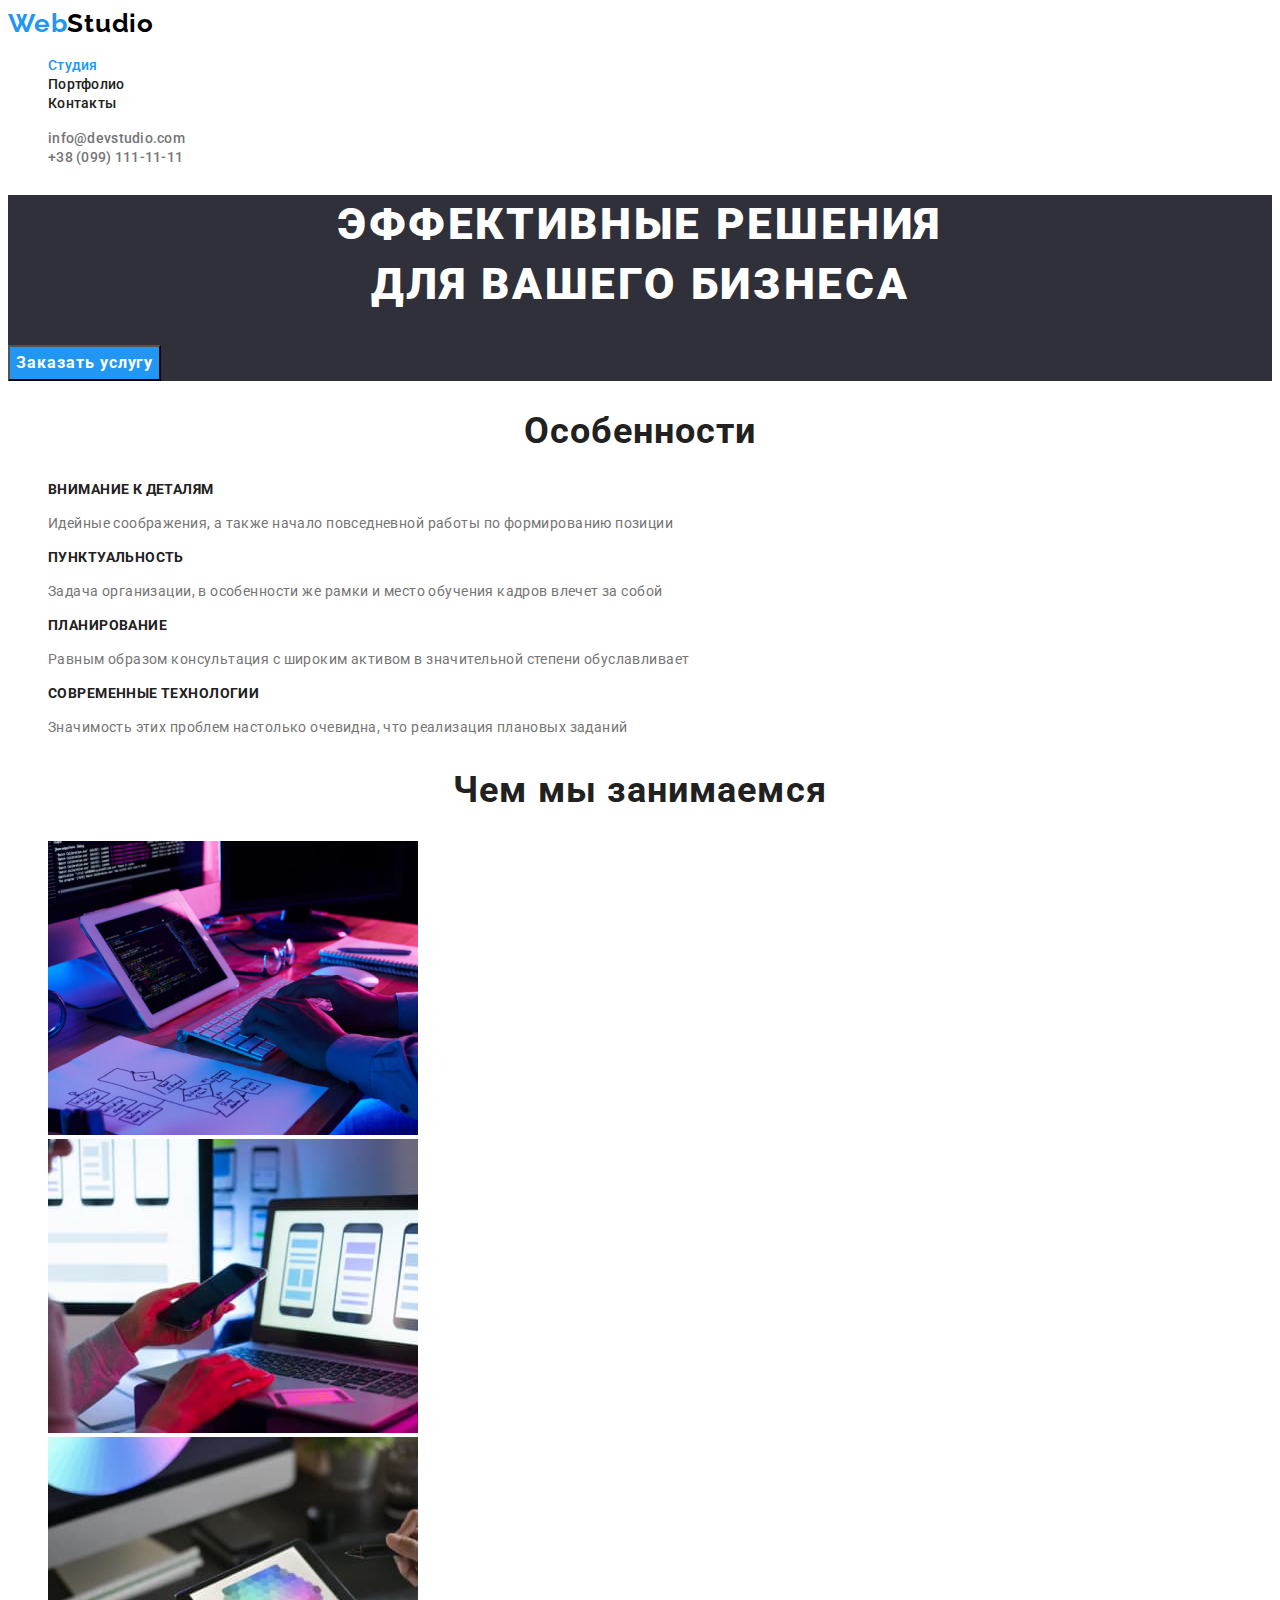
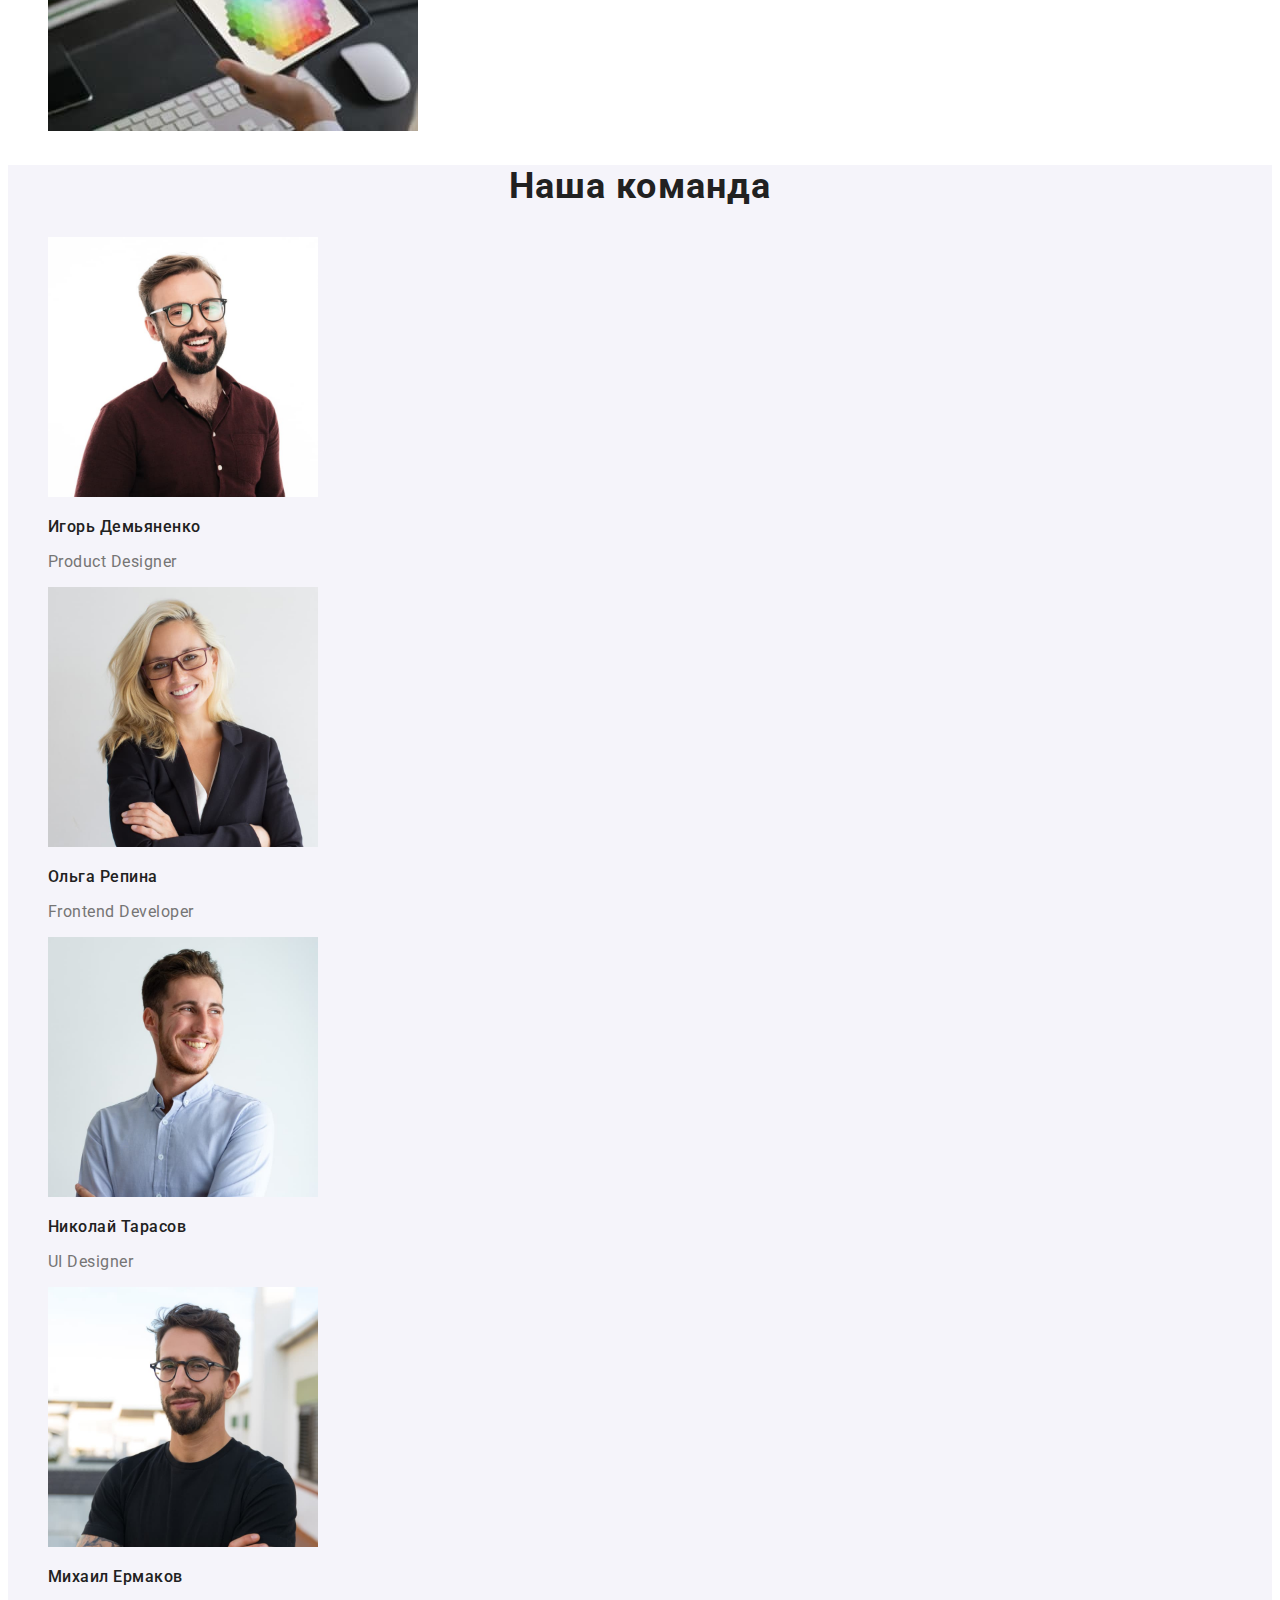
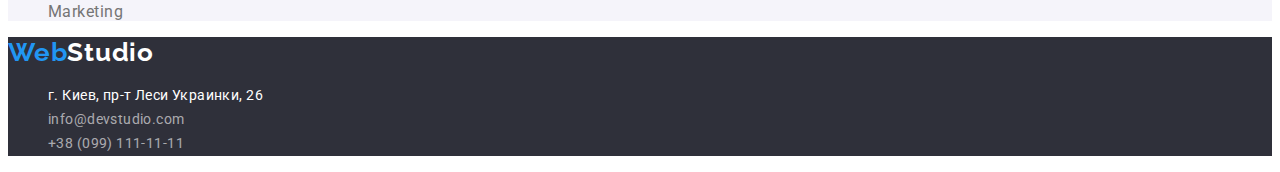
==== index.html @ fb545ff1 "копирование с предыдущего репозитория" ====
<!DOCTYPE html>
<html lang="ru">
  <head>
    <meta charset="UTF-8" />
    <meta http-equiv="X-UA-Compatible" content="IE=edge" />
    <meta name="viewport" content="width=device-width, initial-scale=1.0" />
    <title>WebStudio</title>
    <link
      href="https://fonts.googleapis.com/css2?family=Raleway:wght@700&family=Roboto:wght@400;500;700;900&display=swap"
      rel="stylesheet"
    />
    <link rel="stylesheet" href="./css/style.css" />
  </head>
  <body>
    <!-- Хедер -->
    <header>
      <a href="./index.html" class="logo"> <span class="accent">Web</span>Studio </a>
      <!-- Навигация  -->
      <nav>
        <ul class="site-nav list">
          <li><a href="./index.html" class="site-nav-link current"> Студия </a></li>
          <li><a href="./portfolio.html" class="site-nav-link"> Портфолио </a></li>
          <li><a href="" class="site-nav-link"> Контакты </a></li>
        </ul>
      </nav>
      <!-- Контакты -->
      <ul class="auth-nav list">
        <li>
          <a href="mailto:info@devstudio.com" class="auth-nav-link">info@devstudio.com</a>
        </li>
        <li>
          <a href="tel:+380991111111" class="auth-nav-link">+38 (099) 111-11-11</a>
        </li>
      </ul>
    </header>
    <!-- Главный раздел -->
    <main>
      <section class="hero">
        <h1 class="hero-title">
          Эффективные решения <br />
          для вашего бизнеса
        </h1>
        <button type="button" class="hero-button primary">Заказать услугу</button>
      </section>

      <section class="section">
        <h2 class="section-title">Особенности</h2>
        <ul class="feature list">
          <li>
            <h3 class="feature-title">Внимание к деталям</h3>
            <p class="feature-text">
              Идейные соображения, а также начало повседневной работы по формированию позиции
            </p>
          </li>
          <li>
            <h3 class="feature-title">Пунктуальность</h3>
            <p class="feature-text">
              Задача организации, в особенности же рамки и место обучения кадров влечет за собой
            </p>
          </li>
          <li>
            <h3 class="feature-title">Планирование</h3>
            <p class="feature-text">
              Равным образом консультация с широким активом в значительной степени обуславливает
            </p>
          </li>
          <li>
            <h3 class="feature-title">Современные технологии</h3>
            <p class="feature-text">
              Значимость этих проблем настолько очевидна, что реализация плановых заданий
            </p>
          </li>
        </ul>
      </section>

      <section class="section">
        <h2 class="section-title">Чем мы занимаемся</h2>
        <ul class="images list">
          <li>
            <img src="./images/img-1.jpg" alt="Создание баз данных" width="370" height="294" />
          </li>
          <li>
            <img src="./images/img-2.jpg" alt="Синхронизация приложений" width="370" height="294" />
          </li>
          <li><img src="./images/img-3.jpg" alt="Подбор цвета" width="370" height="294" /></li>
        </ul>
      </section>

      <section class="section-team">
        <h2 class="section-title">Наша команда</h2>

        <ul class="team list">
          <li>
            <img src="./images/team-card-1.jpg" alt="Игорь Демьяненко" width="270" height="260" />
            <h3 class="team-title">Игорь Демьяненко</h3>
            <p class="team-text" lang="en">Product Designer</p>
          </li>

          <li>
            <img src="./images/team-card-2.jpg" alt="Ольга Репина" width="270" height="260" />
            <h3 class="team-title">Ольга Репина</h3>
            <p class="team-text" lang="en">Frontend Developer</p>
          </li>

          <li>
            <img src="./images/team-card-3.jpg" alt="Николай Тарасов" width="270" height="260" />
            <h3 class="team-title">Николай Тарасов</h3>
            <p class="team-text" lang="en">UI Designer</p>
          </li>

          <li>
            <img src="./images/team-card-4.jpg" alt="Михаил Ермаков" width="270" height="260" />
            <h3 class="team-title">Михаил Ермаков</h3>
            <p class="team-text" lang="en">Marketing</p>
          </li>
        </ul>
      </section>
    </main>
    <!-- Футер -->
    <footer class="footer">
      <a href="./index.html" class="footer-logo"> <span class="accent">Web</span>Studio </a>
      <address class="footer-address">
        <ul class="information list">
          <li>
            <a href="https://goo.gl/maps/oPbWowYrKjm67KPz8" class="location"
              >г. Киев, пр-т Леси Украинки, 26
            </a>
          </li>
          <li><a href="mailto:info@devstudio.com" class="link">info@devstudio.com </a> <br /></li>
          <li>
            <a href="tel:+380991111111" class="link">+38 (099) 111-11-11</a>
          </li>
        </ul>
      </address>
    </footer>
  </body>
</html>
---- css/style.css ----
:root {
    --primery-text-color: #757575;
    --title-text-color:#212121;
    --accent-color: #2196F3;
    --primery-white-color:#FFFFFF;
    --footer-contact-color:rgba(255, 255, 255, 0.6);
    --hero-button-color:#188CE8;
}


body {
background-color:var(--primery-white-color);
color:var(--primery-text-color);
font-family: Roboto, sans-serif;
} 


/* ul{list-style: none;} */
.list{
list-style: none;  
}   

/* logo */

.logo {
color: #000000;
font-family: Raleway, sans-serif;
font-weight: 700;
font-size: 26px;
line-height: 1.19;
letter-spacing: 0.03em;
text-decoration: none;
}
.logo:hover,
.logo:focus {
color: var(--accent-color);
}
.footer-logo{
color:var(--primery-white-color);
font-family: Raleway, sans-serif;
font-weight: 700;
font-size: 26px;
line-height: 1.19;
letter-spacing: 0.03em;
text-decoration: none;
}

.accent {
color: var(--accent-color);
}

.footer-logo:hover, .footer-logo:focus{
color: var(--accent-color);
}


/* site nav */
.site-nav-link {
color:var(--title-text-color) ;
font-weight: 500;
font-size: 14px;
line-height: 1.14;
letter-spacing: 0.02em;
text-decoration: none;
}
.site-nav-link:hover, 
.site-nav-link:focus{
color:var(--accent-color) ;
}
.site-nav-link.current{
color:var(--accent-color);
}


/* auth-nav */

.auth-nav-link{
color: var(--primery-text-color);
font-weight: 500;
font-size: 14px;
line-height: 1.14;
letter-spacing: 0.02em;
text-decoration: none;
}

.auth-nav-link:hover, 
.auth-nav-link:focus{
color: var(--accent-color);
}



/* hero */
.hero-title{
color:var(--primery-white-color);
font-weight: 900;
font-size: 44px;
line-height: 1.36;
text-align: center;
letter-spacing: 0.06em;
text-transform: uppercase;
}


/* button index.html*/

.button{cursor: pointer;}

.hero-button{
color:var(--primery-white-color);
background-color:var(--accent-color);
font-family: inherit;
font-weight: 700;
font-size: 16px;
line-height: 1.88;
text-align: center;
letter-spacing: 0.06em;
text-decoration: none;
}

.hero-button.primary:hover,
.hero-button.primary:focus {
color: var(--primery-white-color);
background-color:var(--hero-button-color);
}


/* button portfolio.html*/

.button {
color: var(--title-text-color);
background-color: var(--primery-white-color);
font-family: inherit;
font-weight: 500;
font-size: 16px;
line-height: 1.6;
text-decoration: none;
}

.button.current{
color: var(--primery-white-color);
background-color: var(--accent-color);
}

.button.primary:hover, 
.button.primary:focus {
color: var(--primery-white-color);
background-color: var(--accent-color);
}

/* section */
.section-title {
color: var(--title-text-color);
font-weight: 700;
font-size: 36px;
line-height: 1.17;
text-align: center;
letter-spacing: 0.03em;
}

/* section "Features" */

.feature-title{
color: var(--title-text-color);
font-weight: 700;
font-size: 14px;
line-height: 1.14;
letter-spacing: 0.03em;
}

/* все заглавные */
.feature-title{
text-transform: uppercase;
}

.feature-text{
color:var(--primery-text-color) ;
font-size: 14px;
line-height: 1.7;
letter-spacing: 0.03em;
}

/* section team */

.team-title{
color: var(--title-text-color);
font-weight: 500;
font-size: 16px;
line-height: 1.19;
letter-spacing: 0.03em;
}
.team-text{
color: var(--primery-text-color);
font-size: 16px;
line-height: 1.19;
letter-spacing: 0.03em;
}

/* section benefits */
.benefits-title {
color: var(--title-text-color);
font-weight: 700;
font-size: 18px;
line-height: 2;
letter-spacing: 0.06em;
}

.benefits-text {
color: var(--primery-text-color);
font-size: 16px;
line-height: 1.9;
letter-spacing: 0.03em;
}

/* "footer address */

.footer-address{
font-style: normal;
}

.information .location{
color:var(--primery-white-color);
}

.information .location:hover,
.information .location:focus{
color:var(--accent-color);
}

.information .link{
color:var(--footer-contact-color);
}

.information .link:hover,
.information .link:focus{
color: var(--accent-color);
}

.information .location, .information .link{
font-size: 14px;
line-height: 1.7;
letter-spacing: 0.03em;
text-decoration: none;
}




/* section "hero" */
.hero, .footer{
background-color: #2F303A;
}

/*section-team */
.section-team{
background-color:#F5F4FA ;
}















/* Oбщий background E5E5E5 */
/* лого цвет #2196F3 #000000 */
/* цвет основного текста #212121; */
/* цвет дополнительного текста  #757575; */

/* белый #ffffff*/
/* акцент #2196F3 */
/* задний фон хедера  background: #F5F4FA */
/* задний фон под кнопкой background: #2F303A */
/* задний фон основного раздела background: #E5E5E5 */
/* фон внизу почта и телефон rgba(255, 255, 255, 0.6) */

/* .button{ 
font-family: inherit;}*/
/* {
    color: var(--title-text-color);
    background-color: var(--primery-white-color);
}
.button.primary{
    color: var(--primery-white-color);
    background-color:var(--accent-color);
}
.button.secondary{
    color:var(--accent-color);
    background-color:var(--primery-white-color);
}
html
<li><a href=""class=button primary> Log in </a></li>
<li><a href=""class=button secondary> Register </a></li> */
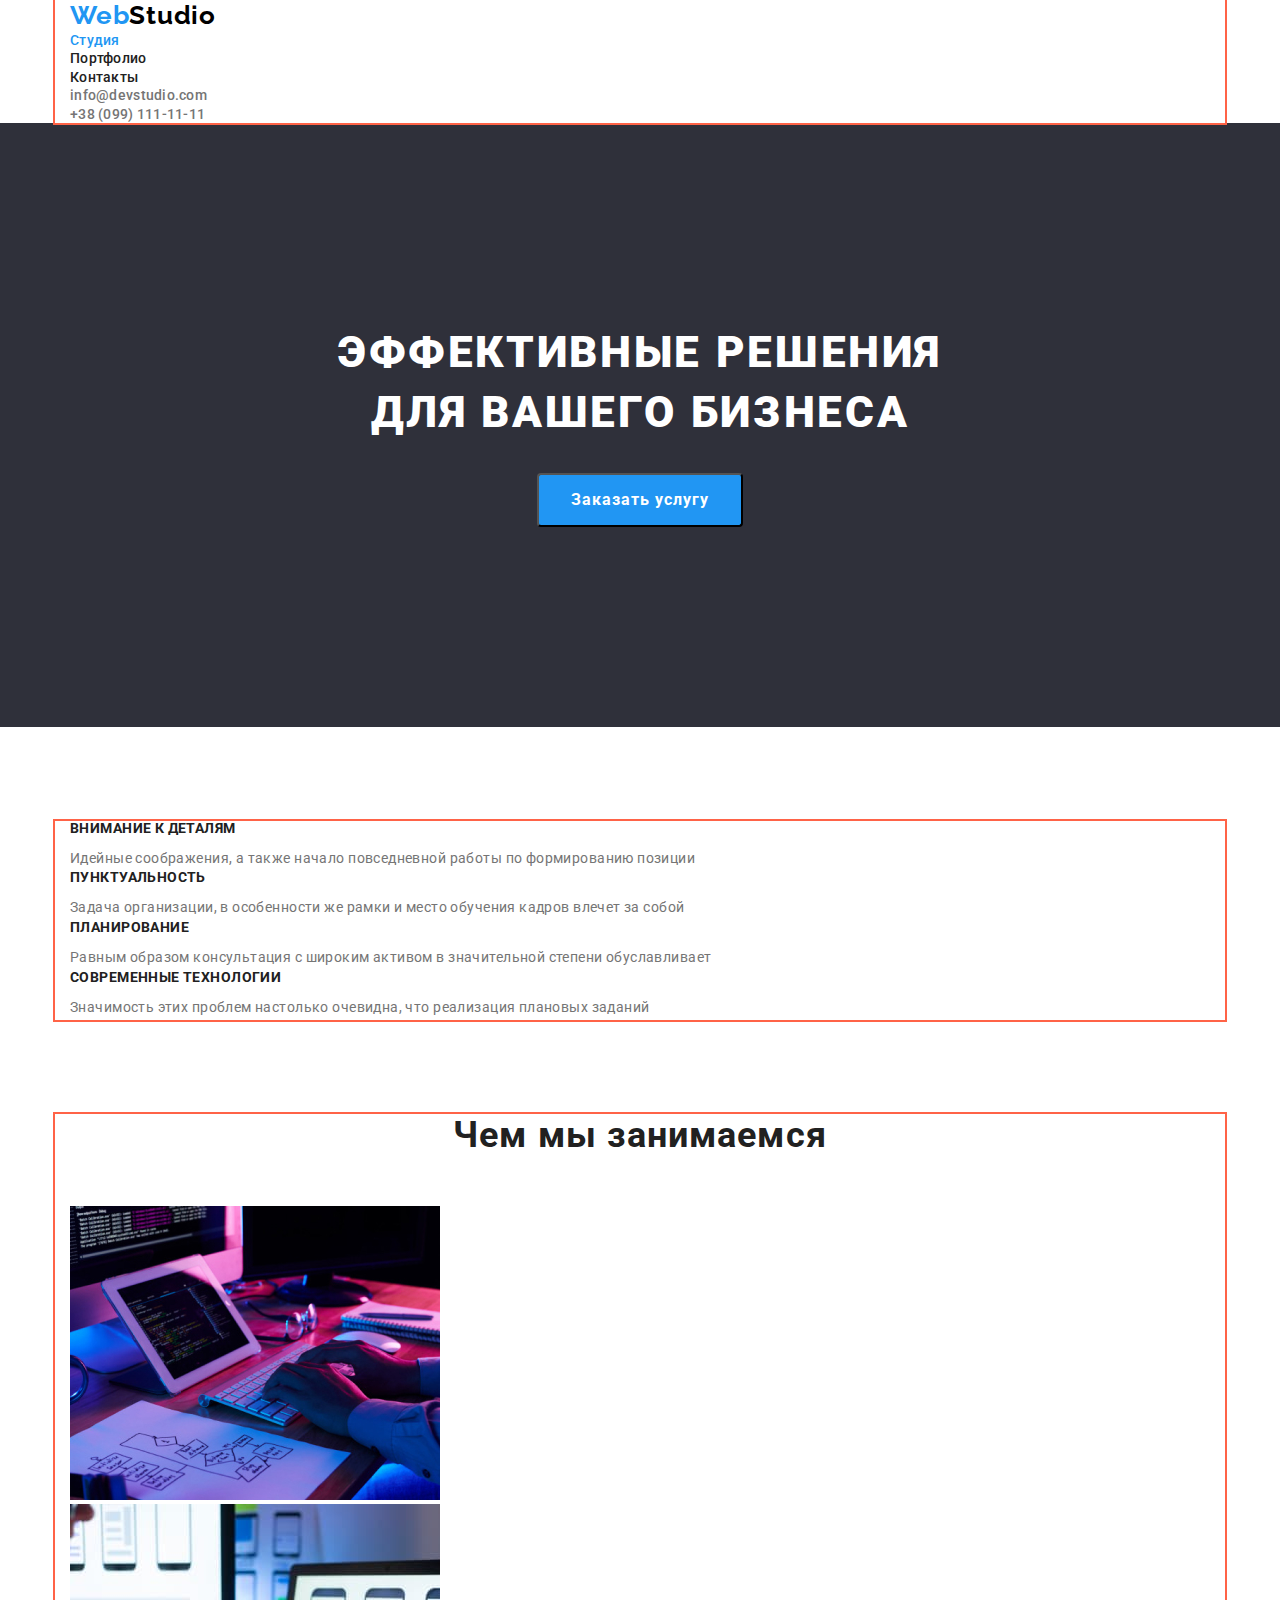
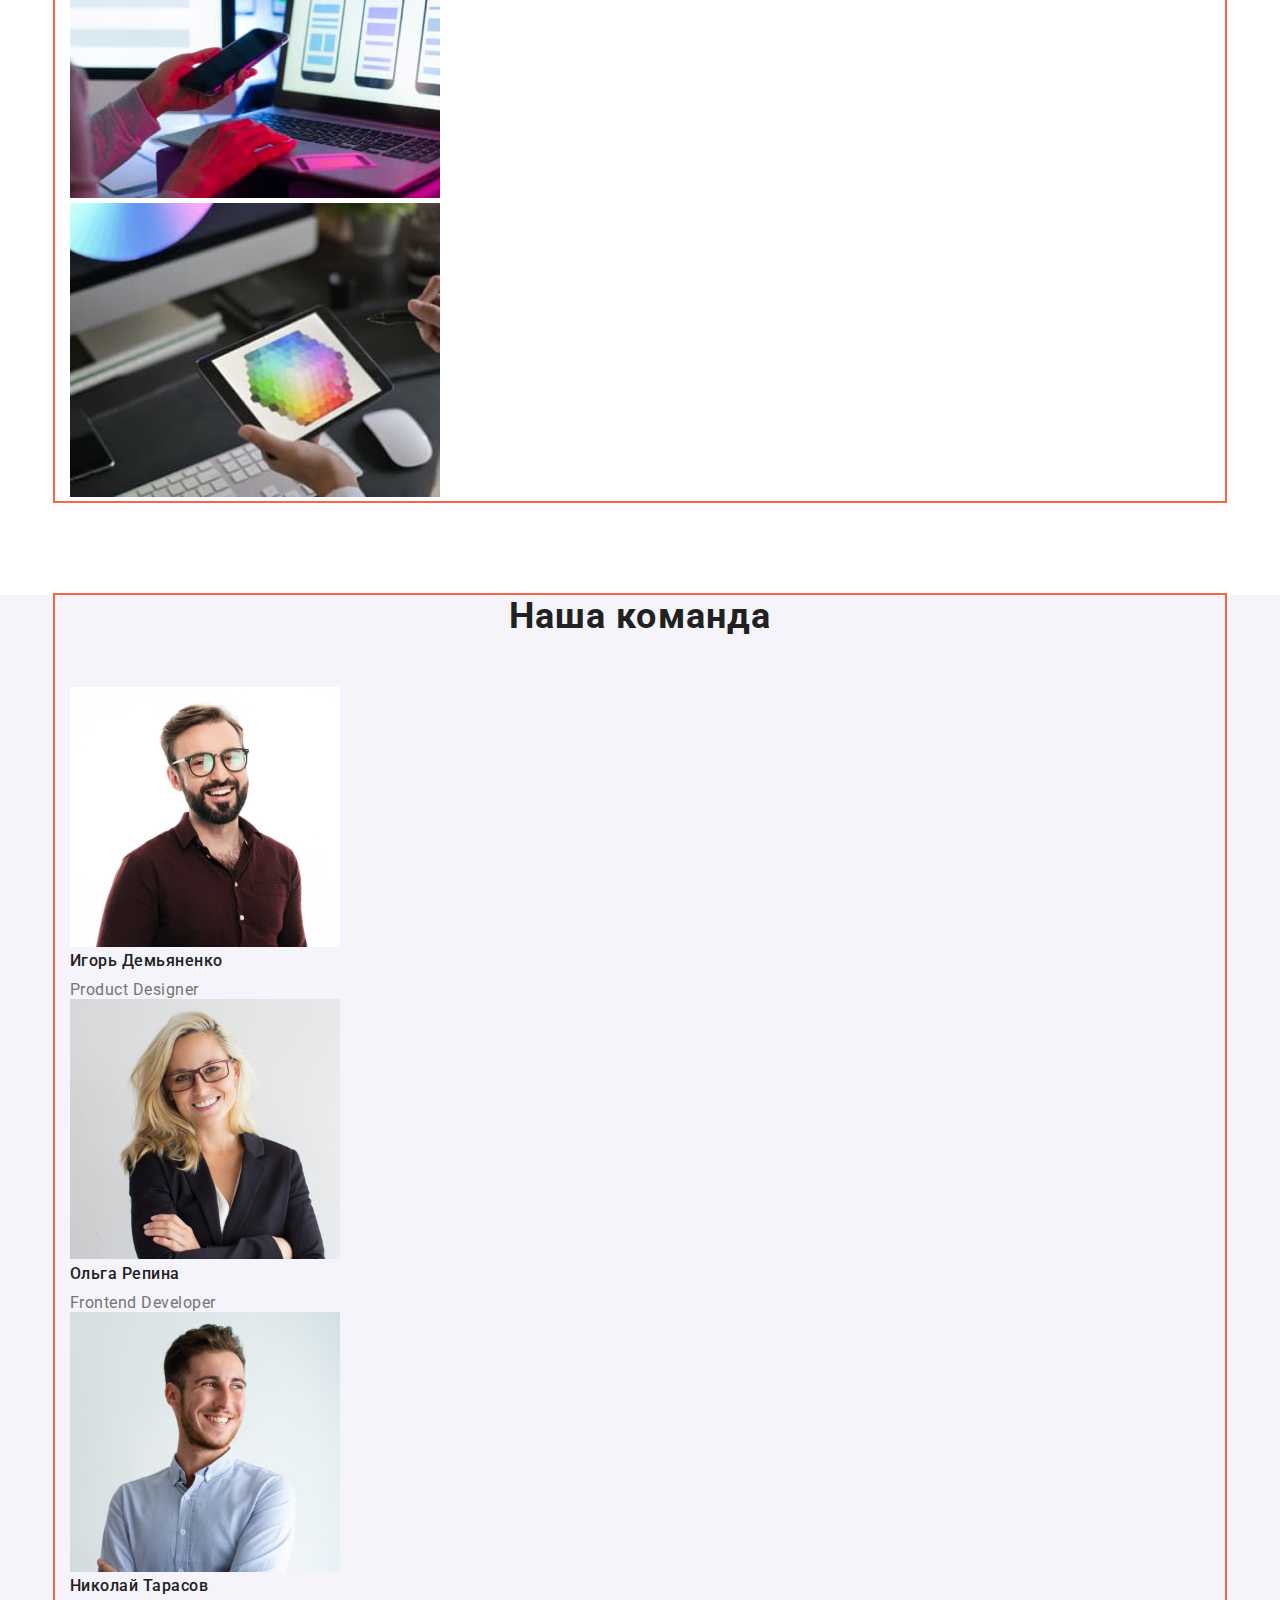
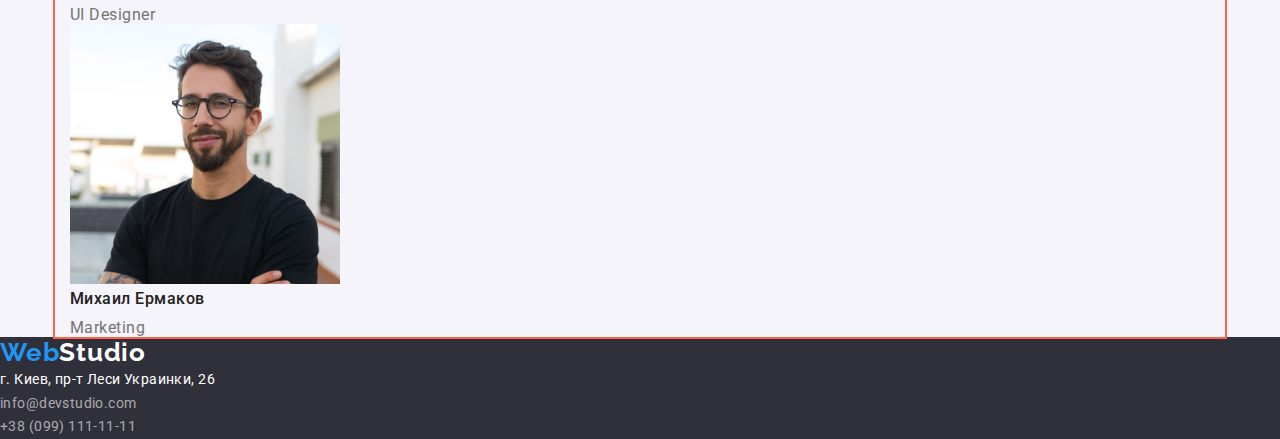
==== commit 184fc4c3: "нанесение разметки в index" ====
--- a/index.html
+++ b/index.html
@@ -9,111 +9,129 @@
       href="https://fonts.googleapis.com/css2?family=Raleway:wght@700&family=Roboto:wght@400;500;700;900&display=swap"
       rel="stylesheet"
     />
+    <link
+      rel="stylesheet"
+      href="https://cdnjs.cloudflare.com/ajax/libs/modern-normalize/1.1.0/modern-normalize.min.css"
+    />
     <link rel="stylesheet" href="./css/style.css" />
   </head>
   <body>
     <!-- Хедер -->
-    <header>
-      <a href="./index.html" class="logo"> <span class="accent">Web</span>Studio </a>
-      <!-- Навигация  -->
-      <nav>
-        <ul class="site-nav list">
-          <li><a href="./index.html" class="site-nav-link current"> Студия </a></li>
-          <li><a href="./portfolio.html" class="site-nav-link"> Портфолио </a></li>
-          <li><a href="" class="site-nav-link"> Контакты </a></li>
+    <header class="page-header">
+      <div class="container">
+        <a href="./index.html" class="logo"> <span class="accent">Web</span>Studio </a>
+        <!-- Навигация  -->
+        <nav>
+          <ul class="site-nav list">
+            <li><a href="./index.html" class="site-nav-link current"> Студия </a></li>
+            <li><a href="./portfolio.html" class="site-nav-link"> Портфолио </a></li>
+            <li><a href="" class="site-nav-link"> Контакты </a></li>
+          </ul>
+        </nav>
+        <!-- Контакты -->
+        <ul class="auth-nav list">
+          <li>
+            <a href="mailto:info@devstudio.com" class="auth-nav-link">info@devstudio.com</a>
+          </li>
+          <li>
+            <a href="tel:+380991111111" class="auth-nav-link">+38 (099) 111-11-11</a>
+          </li>
         </ul>
-      </nav>
-      <!-- Контакты -->
-      <ul class="auth-nav list">
-        <li>
-          <a href="mailto:info@devstudio.com" class="auth-nav-link">info@devstudio.com</a>
-        </li>
-        <li>
-          <a href="tel:+380991111111" class="auth-nav-link">+38 (099) 111-11-11</a>
-        </li>
-      </ul>
+      </div>
     </header>
     <!-- Главный раздел -->
     <main>
+      <!-- Герой -->
       <section class="hero">
         <h1 class="hero-title">
           Эффективные решения <br />
           для вашего бизнеса
         </h1>
+        <!-- кнопка -->
         <button type="button" class="hero-button primary">Заказать услугу</button>
       </section>
+      <!-- секция особенности -->
+      <section class="section-feature">
+        <div class="container">
+          <!-- <h2 class="section-name list">Особенности</h2> -->
+          <ul class="feature list">
+            <li>
+              <h3 class="feature-title">Внимание к деталям</h3>
+              <p class="feature-text">
+                Идейные соображения, а также начало повседневной работы по формированию позиции
+              </p>
+            </li>
+            <li>
+              <h3 class="feature-title">Пунктуальность</h3>
+              <p class="feature-text">
+                Задача организации, в особенности же рамки и место обучения кадров влечет за собой
+              </p>
+            </li>
+            <li>
+              <h3 class="feature-title">Планирование</h3>
+              <p class="feature-text">
+                Равным образом консультация с широким активом в значительной степени обуславливает
+              </p>
+            </li>
+            <li>
+              <h3 class="feature-title">Современные технологии</h3>
+              <p class="feature-text">
+                Значимость этих проблем настолько очевидна, что реализация плановых заданий
+              </p>
+            </li>
+          </ul>
+        </div>
+      </section>
+      <!-- секция работы -->
+      <section class="section-jobs">
+        <div class="container">
+          <h2 class="section-title">Чем мы занимаемся</h2>
+          <ul class="images list">
+            <li>
+              <img src="./images/img-1.jpg" alt="Создание баз данных" width="370" height="294" />
+            </li>
+            <li>
+              <img
+                src="./images/img-2.jpg"
+                alt="Синхронизация приложений"
+                width="370"
+                height="294"
+              />
+            </li>
+            <li><img src="./images/img-3.jpg" alt="Подбор цвета" width="370" height="294" /></li>
+          </ul>
+        </div>
+      </section>
+      <!-- секция команда -->
+      <section class="section-team">
+        <div class="container">
+          <h2 class="section-title">Наша команда</h2>
+          <ul class="team list">
+            <li>
+              <img src="./images/team-card-1.jpg" alt="Игорь Демьяненко" width="270" height="260" />
+              <h3 class="team-title">Игорь Демьяненко</h3>
+              <p class="team-text" lang="en">Product Designer</p>
+            </li>
 
-      <section class="section">
-        <h2 class="section-title">Особенности</h2>
-        <ul class="feature list">
-          <li>
-            <h3 class="feature-title">Внимание к деталям</h3>
-            <p class="feature-text">
-              Идейные соображения, а также начало повседневной работы по формированию позиции
-            </p>
-          </li>
-          <li>
-            <h3 class="feature-title">Пунктуальность</h3>
-            <p class="feature-text">
-              Задача организации, в особенности же рамки и место обучения кадров влечет за собой
-            </p>
-          </li>
-          <li>
-            <h3 class="feature-title">Планирование</h3>
-            <p class="feature-text">
-              Равным образом консультация с широким активом в значительной степени обуславливает
-            </p>
-          </li>
-          <li>
-            <h3 class="feature-title">Современные технологии</h3>
-            <p class="feature-text">
-              Значимость этих проблем настолько очевидна, что реализация плановых заданий
-            </p>
-          </li>
-        </ul>
-      </section>
+            <li>
+              <img src="./images/team-card-2.jpg" alt="Ольга Репина" width="270" height="260" />
+              <h3 class="team-title">Ольга Репина</h3>
+              <p class="team-text" lang="en">Frontend Developer</p>
+            </li>
 
-      <section class="section">
-        <h2 class="section-title">Чем мы занимаемся</h2>
-        <ul class="images list">
-          <li>
-            <img src="./images/img-1.jpg" alt="Создание баз данных" width="370" height="294" />
-          </li>
-          <li>
-            <img src="./images/img-2.jpg" alt="Синхронизация приложений" width="370" height="294" />
-          </li>
-          <li><img src="./images/img-3.jpg" alt="Подбор цвета" width="370" height="294" /></li>
-        </ul>
-      </section>
+            <li>
+              <img src="./images/team-card-3.jpg" alt="Николай Тарасов" width="270" height="260" />
+              <h3 class="team-title">Николай Тарасов</h3>
+              <p class="team-text" lang="en">UI Designer</p>
+            </li>
 
-      <section class="section-team">
-        <h2 class="section-title">Наша команда</h2>
-
-        <ul class="team list">
-          <li>
-            <img src="./images/team-card-1.jpg" alt="Игорь Демьяненко" width="270" height="260" />
-            <h3 class="team-title">Игорь Демьяненко</h3>
-            <p class="team-text" lang="en">Product Designer</p>
-          </li>
-
-          <li>
-            <img src="./images/team-card-2.jpg" alt="Ольга Репина" width="270" height="260" />
-            <h3 class="team-title">Ольга Репина</h3>
-            <p class="team-text" lang="en">Frontend Developer</p>
-          </li>
-
-          <li>
-            <img src="./images/team-card-3.jpg" alt="Николай Тарасов" width="270" height="260" />
-            <h3 class="team-title">Николай Тарасов</h3>
-            <p class="team-text" lang="en">UI Designer</p>
-          </li>
-
-          <li>
-            <img src="./images/team-card-4.jpg" alt="Михаил Ермаков" width="270" height="260" />
-            <h3 class="team-title">Михаил Ермаков</h3>
-            <p class="team-text" lang="en">Marketing</p>
-          </li>
-        </ul>
+            <li>
+              <img src="./images/team-card-4.jpg" alt="Михаил Ермаков" width="270" height="260" />
+              <h3 class="team-title">Михаил Ермаков</h3>
+              <p class="team-text" lang="en">Marketing</p>
+            </li>
+          </ul>
+        </div>
       </section>
     </main>
     <!-- Футер -->
--- a/css/style.css
+++ b/css/style.css
@@ -1,3 +1,13 @@
+html{
+    box-sizing: border-box;
+}
+
+*, 
+*::before,
+*::after{
+box-sizing: inherit;
+}
+
 :root {
     --primery-text-color: #757575;
     --title-text-color:#212121;
@@ -12,12 +22,30 @@
 background-color:var(--primery-white-color);
 color:var(--primery-text-color);
 font-family: Roboto, sans-serif;
-} 
-
+}
+ /*разметка макета  */
+
+/* разметка хедера */
+.page-header{
+background-color: var(--primery-white-color); 
+}
+
+/* разметка контейнера */
+
+.container{
+width: 1170px;
+padding-left: 15px;
+padding-right: 15px;
+margin-left: auto;
+margin-right: auto;
+outline: 2px solid tomato;
+}
 
 /* ul{list-style: none;} */
 .list{
-list-style: none;  
+list-style: none;
+padding: 0;
+margin: 0;  
 }   
 
 /* logo */
@@ -91,12 +119,18 @@
 
 
 /* hero */
+.hero{
+text-align: center;
+margin-bottom: 94px;
+}
 .hero-title{
+padding-top: 200px;
+margin-top: 0px;
+margin-bottom:30px;
 color:var(--primery-white-color);
 font-weight: 900;
 font-size: 44px;
 line-height: 1.36;
-text-align: center;
 letter-spacing: 0.06em;
 text-transform: uppercase;
 }
@@ -107,6 +141,12 @@
 .button{cursor: pointer;}
 
 .hero-button{
+display:inline-block;
+border-radius:4px;
+padding: 10px 32px;
+min-width: 200px;
+margin-bottom: 200px;
+text-align: center;
 color:var(--primery-white-color);
 background-color:var(--accent-color);
 font-family: inherit;
@@ -128,6 +168,9 @@
 /* button portfolio.html*/
 
 .button {
+display:inline-block;
+border-radius:4px;
+padding: 6px 22px;
 color: var(--title-text-color);
 background-color: var(--primery-white-color);
 font-family: inherit;
@@ -148,6 +191,10 @@
 background-color: var(--accent-color);
 }
 
+/* скрыть заголовок "Особенности"/
+
+.section-name{visibility: hidden;}
+
 /* section */
 .section-title {
 color: var(--title-text-color);
@@ -156,9 +203,14 @@
 line-height: 1.17;
 text-align: center;
 letter-spacing: 0.03em;
+margin-top: 0px;
+margin-bottom: 50px;
 }
 
 /* section "Features" */
+.section-feature{
+margin-bottom: 94px;
+}
 
 .feature-title{
 color: var(--title-text-color);
@@ -166,6 +218,8 @@
 font-size: 14px;
 line-height: 1.14;
 letter-spacing: 0.03em;
+margin-top: 0px;
+margin-bottom: 10px;
 }
 
 /* все заглавные */
@@ -178,9 +232,21 @@
 font-size: 14px;
 line-height: 1.7;
 letter-spacing: 0.03em;
-}
+margin-top: 0px;
+margin-bottom: 0px;
+}
+
+/* section-jobs */
+
+.section-jobs{
+margin-bottom: 94px;
+}
+
 
 /* section team */
+.section-team{
+margin-bottom: 0;
+}
 
 .team-title{
 color: var(--title-text-color);
@@ -188,12 +254,16 @@
 font-size: 16px;
 line-height: 1.19;
 letter-spacing: 0.03em;
+margin-top: 0px;
+margin-bottom: 10px;
 }
 .team-text{
 color: var(--primery-text-color);
 font-size: 16px;
 line-height: 1.19;
 letter-spacing: 0.03em;
+margin-top: 0px;
+margin-bottom: 0px;
 }
 
 /* section benefits */
@@ -298,4 +368,13 @@
 }
 html
 <li><a href=""class=button primary> Log in </a></li>
-<li><a href=""class=button secondary> Register </a></li> */+<li><a href=""class=button secondary> Register </a></li> */
+.box{
+    margin-bottom: 50px;
+    /* border: 5px solid tomato;
+    padding: 20px;
+    margin: 20px;
+    background-color: tomato; */
+    outline: 2px solid tomato;
+    background-color: tomato;
+}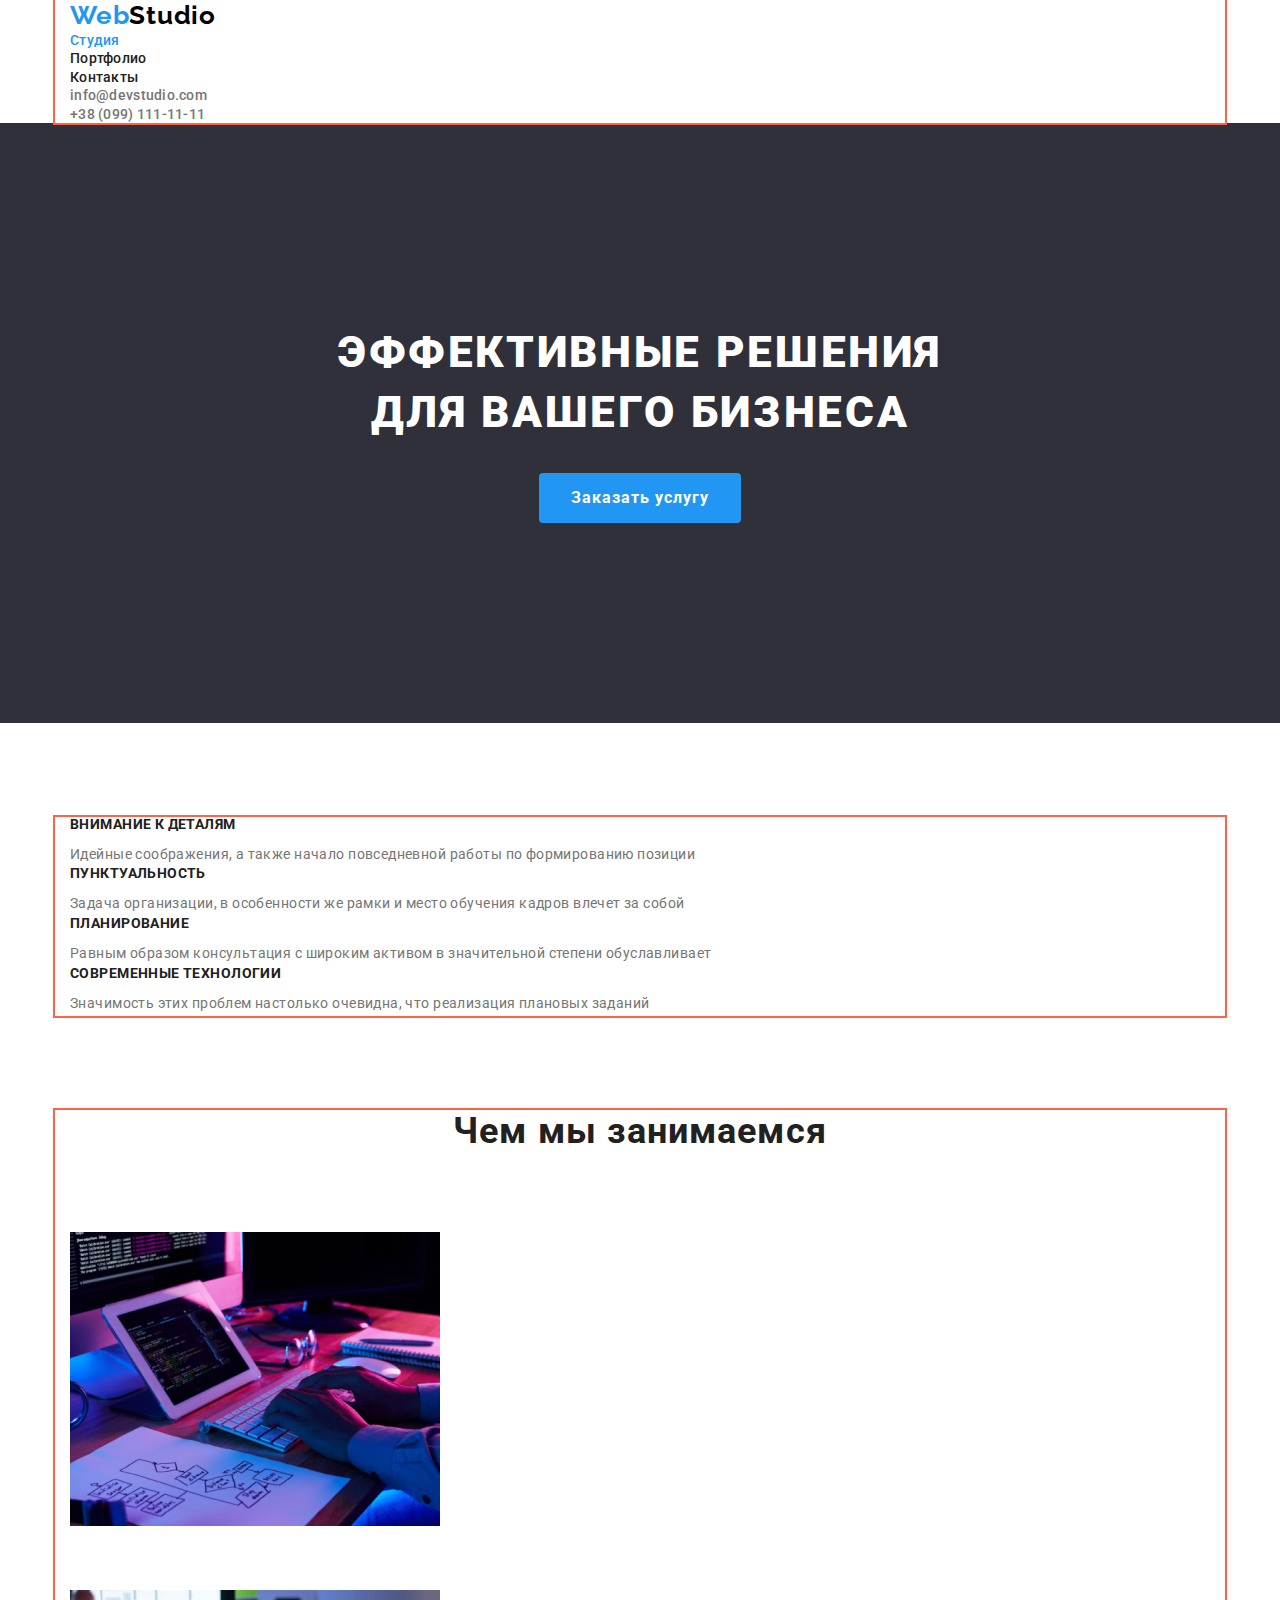
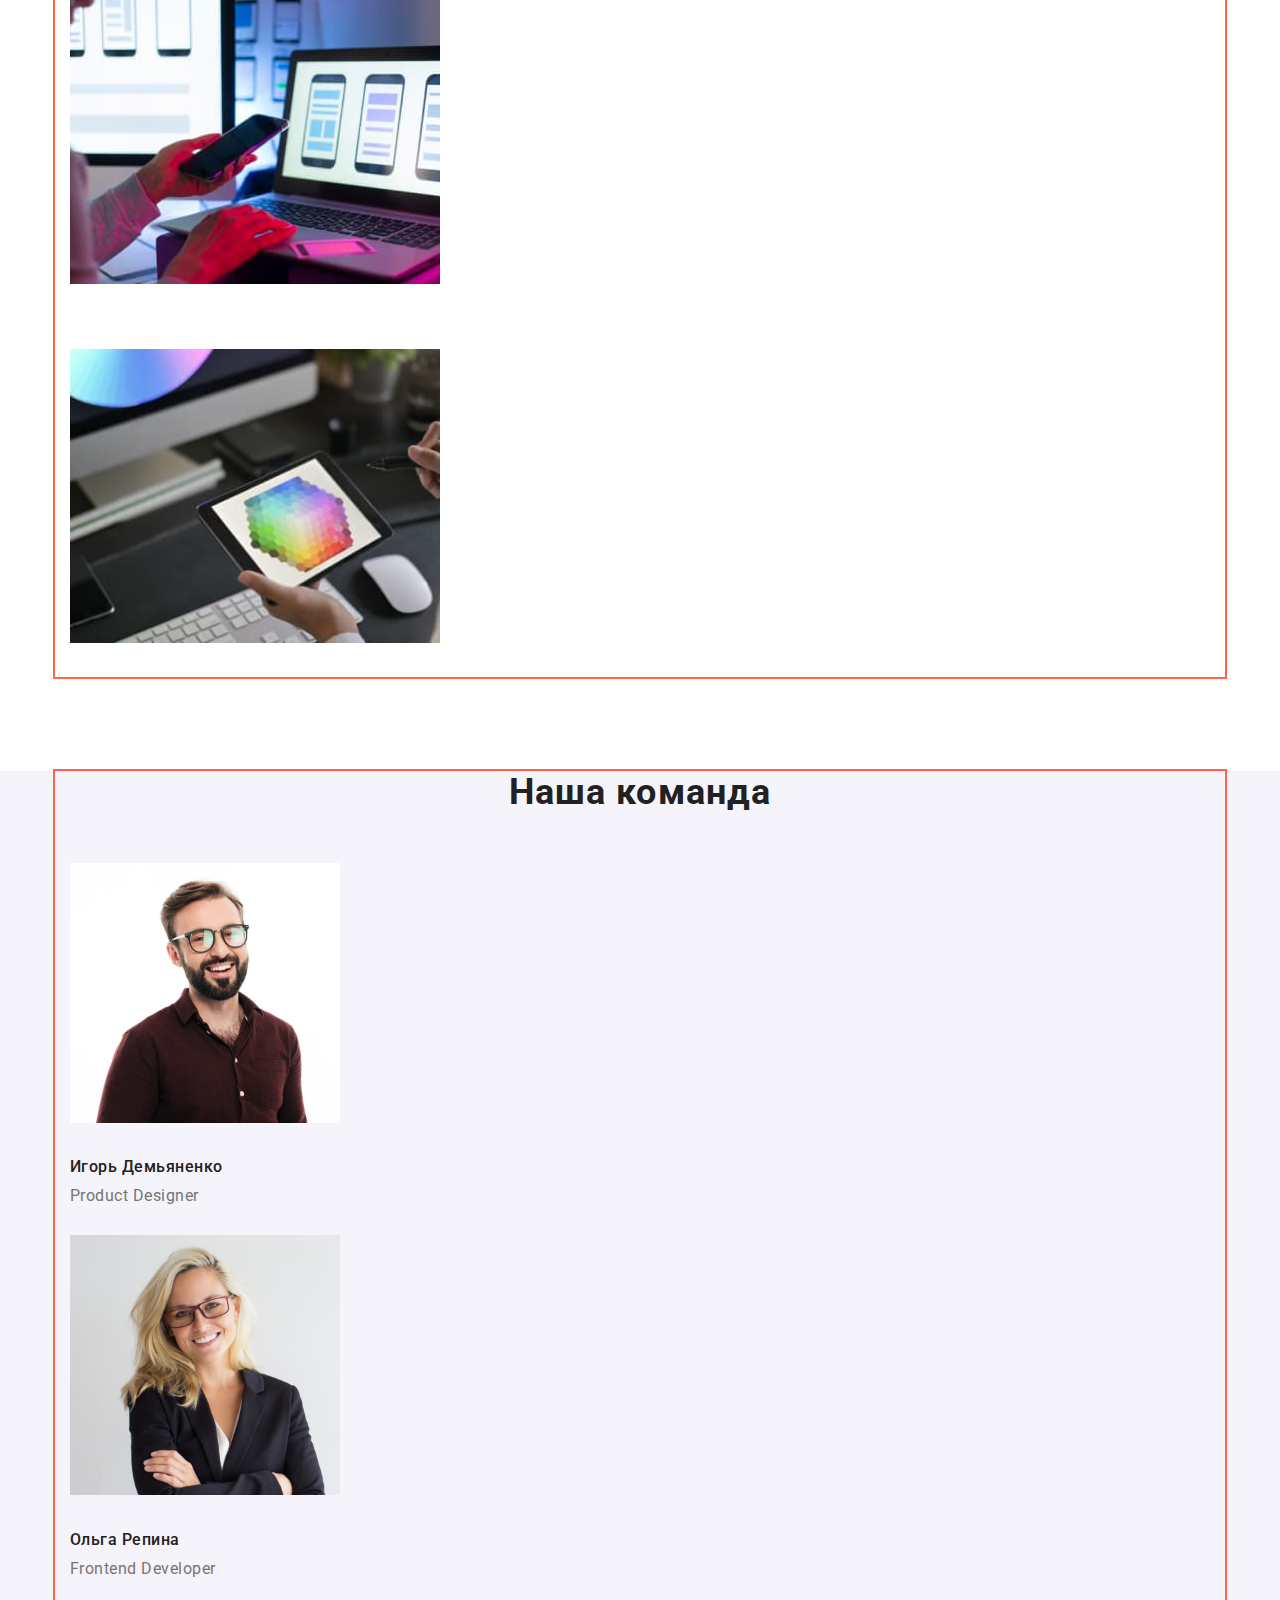
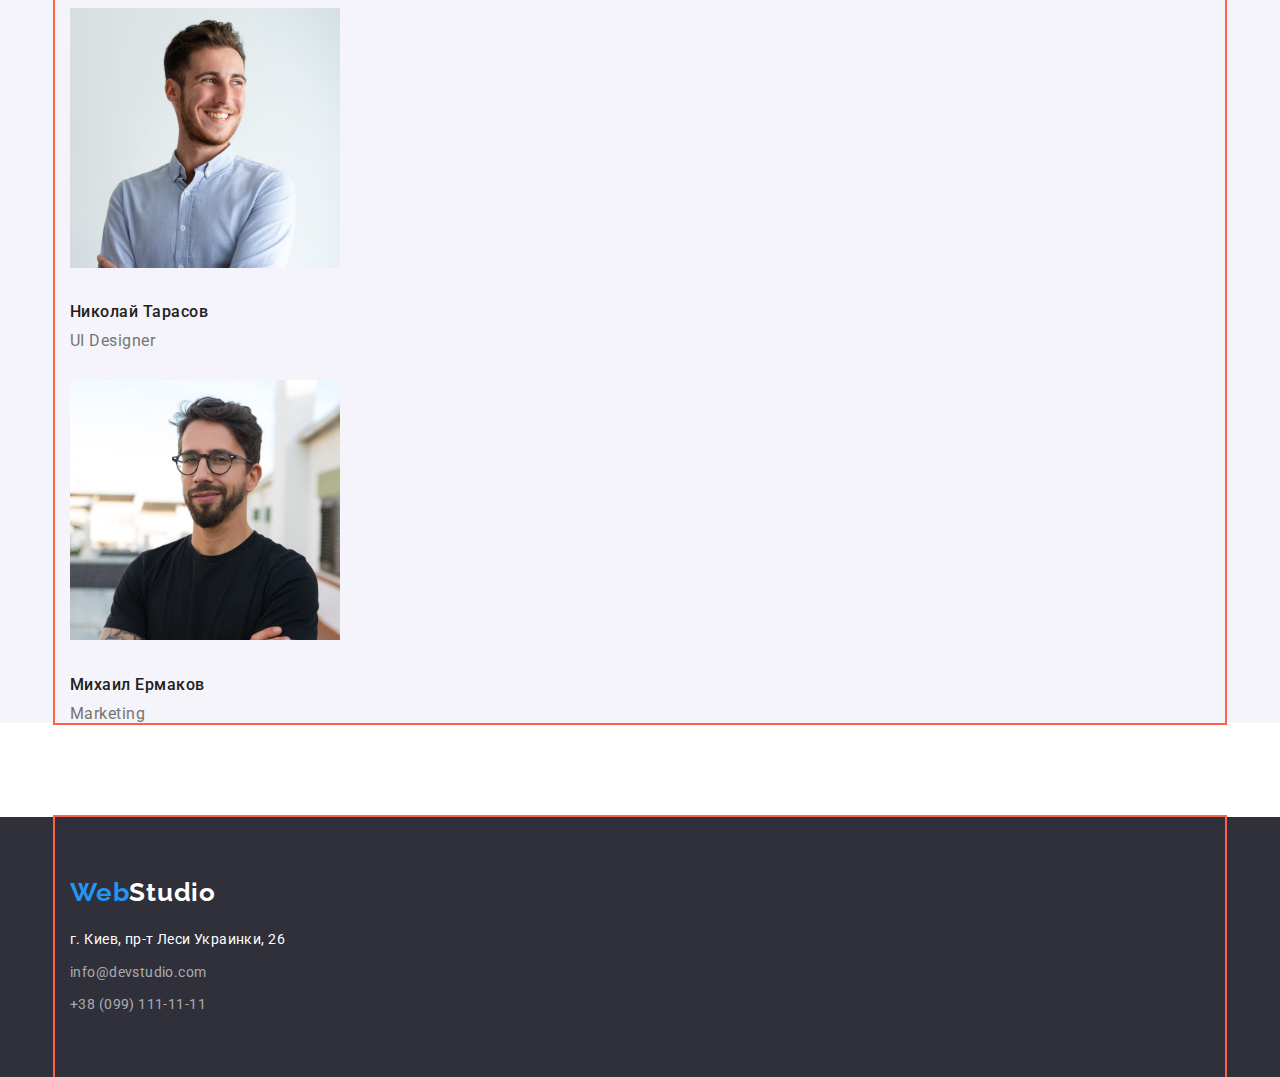
==== commit a31bbe84: "разметка index и portfolio без flex" ====
--- a/index.html
+++ b/index.html
@@ -86,11 +86,11 @@
       <section class="section-jobs">
         <div class="container">
           <h2 class="section-title">Чем мы занимаемся</h2>
-          <ul class="images list">
-            <li>
+          <ul class="images-list list">
+            <li class="item">
               <img src="./images/img-1.jpg" alt="Создание баз данных" width="370" height="294" />
             </li>
-            <li>
+            <li class="item">
               <img
                 src="./images/img-2.jpg"
                 alt="Синхронизация приложений"
@@ -98,7 +98,9 @@
                 height="294"
               />
             </li>
-            <li><img src="./images/img-3.jpg" alt="Подбор цвета" width="370" height="294" /></li>
+            <li class="item">
+              <img src="./images/img-3.jpg" alt="Подбор цвета" width="370" height="294" />
+            </li>
           </ul>
         </div>
       </section>
@@ -135,21 +137,24 @@
       </section>
     </main>
     <!-- Футер -->
-    <footer class="footer">
-      <a href="./index.html" class="footer-logo"> <span class="accent">Web</span>Studio </a>
-      <address class="footer-address">
-        <ul class="information list">
-          <li>
-            <a href="https://goo.gl/maps/oPbWowYrKjm67KPz8" class="location"
-              >г. Киев, пр-т Леси Украинки, 26
-            </a>
-          </li>
-          <li><a href="mailto:info@devstudio.com" class="link">info@devstudio.com </a> <br /></li>
-          <li>
-            <a href="tel:+380991111111" class="link">+38 (099) 111-11-11</a>
-          </li>
-        </ul>
-      </address>
+
+    <footer class="page-footer">
+      <div class="container">
+        <a href="./index.html" class="footer-logo"> <span class="accent">Web</span>Studio </a>
+        <address class="address">
+          <ul class="information list">
+            <li>
+              <a href="https://goo.gl/maps/oPbWowYrKjm67KPz8" class="location"
+                >г. Киев, пр-т Леси Украинки, 26
+              </a>
+            </li>
+            <li><a href="mailto:info@devstudio.com" class="link">info@devstudio.com </a> <br /></li>
+            <li>
+              <a href="tel:+380991111111" class="link">+38 (099) 111-11-11</a>
+            </li>
+          </ul>
+        </address>
+      </div>
     </footer>
   </body>
 </html>
--- a/css/style.css
+++ b/css/style.css
@@ -15,6 +15,7 @@
     --primery-white-color:#FFFFFF;
     --footer-contact-color:rgba(255, 255, 255, 0.6);
     --hero-button-color:#188CE8;
+    --button-portfolio-color:#F5F4FA;
 }
 
 
@@ -38,8 +39,7 @@
 padding-right: 15px;
 margin-left: auto;
 margin-right: auto;
-outline: 2px solid tomato;
-}
+outline: 2px solid tomato;}
 
 /* ul{list-style: none;} */
 .list{
@@ -63,23 +63,6 @@
 .logo:focus {
 color: var(--accent-color);
 }
-.footer-logo{
-color:var(--primery-white-color);
-font-family: Raleway, sans-serif;
-font-weight: 700;
-font-size: 26px;
-line-height: 1.19;
-letter-spacing: 0.03em;
-text-decoration: none;
-}
-
-.accent {
-color: var(--accent-color);
-}
-
-.footer-logo:hover, .footer-logo:focus{
-color: var(--accent-color);
-}
 
 
 /* site nav */
@@ -121,7 +104,6 @@
 /* hero */
 .hero{
 text-align: center;
-margin-bottom: 94px;
 }
 .hero-title{
 padding-top: 200px;
@@ -156,10 +138,12 @@
 text-align: center;
 letter-spacing: 0.06em;
 text-decoration: none;
+border: none;
 }
 
 .hero-button.primary:hover,
 .hero-button.primary:focus {
+border: none;
 color: var(--primery-white-color);
 background-color:var(--hero-button-color);
 }
@@ -171,24 +155,45 @@
 display:inline-block;
 border-radius:4px;
 padding: 6px 22px;
-color: var(--title-text-color);
-background-color: var(--primery-white-color);
+text-align: center;
+min-width: 73px;
+color: var(--title-text-color);
+background-color:var(--button-portfolio-color);
 font-family: inherit;
 font-weight: 500;
 font-size: 16px;
 line-height: 1.6;
-text-decoration: none;
+letter-spacing: 0.03em;
+text-decoration: none;
+border:none;
+/* border-color: var(--button-portfolio-color); */
+
 }
 
 .button.current{
+border:none;
 color: var(--primery-white-color);
 background-color: var(--accent-color);
+font-family: inherit;
+font-weight: 500;
+font-size: 16px;
+line-height: 1.6;
+letter-spacing: 0.03em;
+text-decoration: none;
 }
 
 .button.primary:hover, 
 .button.primary:focus {
+border:none;
 color: var(--primery-white-color);
 background-color: var(--accent-color);
+border-color: var(--button-portfolio-color);
+font-family: inherit;
+font-weight: 500;
+font-size: 16px;
+line-height: 1.6;
+letter-spacing: 0.03em;
+text-decoration: none;
 }
 
 /* скрыть заголовок "Особенности"/
@@ -209,7 +214,8 @@
 
 /* section "Features" */
 .section-feature{
-margin-bottom: 94px;
+padding-top: 94px;
+padding-bottom: 94px;
 }
 
 .feature-title{
@@ -238,14 +244,18 @@
 
 /* section-jobs */
 
-.section-jobs{
-margin-bottom: 94px;
-}
-
-
+.section-jobs{padding-bottom: 94px;
+}
+
+/* .images-list>.item {
+margin-bottom: 30px;
+}
+.images-list>.item-1 {
+margin-bottom: 0px;
+} */
 /* section team */
 .section-team{
-margin-bottom: 0;
+margin-bottom: 94px;
 }
 
 .team-title{
@@ -254,7 +264,7 @@
 font-size: 16px;
 line-height: 1.19;
 letter-spacing: 0.03em;
-margin-top: 0px;
+margin-top: 30px;
 margin-bottom: 10px;
 }
 .team-text{
@@ -263,33 +273,93 @@
 line-height: 1.19;
 letter-spacing: 0.03em;
 margin-top: 0px;
-margin-bottom: 0px;
-}
+margin-bottom: 30px;
+}
+
+/* Макет Портфолио */
+
+
+/* отступ кнопок от хедера */
+.section-filters{
+margin-top: 94px;
+margin-bottom: 94px;
+}
+
+
+/* .filters-title {
+color: var(--title-text-color);
+font-weight: 700;
+font-size: 36px;
+line-height: 1.17;
+text-align: center;
+letter-spacing: 0.03em;
+margin-top: 0px;
+margin-bottom: 50px;
+} */
 
 /* section benefits */
+.benefits{
+margin-top: 50px;
+}
+/* рисунки в списках */
+.item{
+padding: 30px 30px 30px 0px;
+}
+
+/* загаловки в списках */
 .benefits-title {
 color: var(--title-text-color);
 font-weight: 700;
 font-size: 18px;
 line-height: 2;
 letter-spacing: 0.06em;
-}
-
+margin-top: 20px;
+margin-bottom: 4px;
+}
+/* абзацы в списках*/
 .benefits-text {
 color: var(--primery-text-color);
 font-size: 16px;
 line-height: 1.9;
 letter-spacing: 0.03em;
-}
+margin-top: 0px;
+margin-bottom: 20px;
+}
+/* footer logo */
+
+.footer-logo {
+color:var(--primery-white-color);
+font-family: Raleway, sans-serif;
+font-weight: 700;
+font-size: 26px;
+line-height: 1.19;
+letter-spacing: 0.03em;
+text-decoration: none;
+display: inline-block;
+padding-top: 60px;
+padding-bottom: 20px;
+}
+
+
+.accent {
+color: var(--accent-color);
+}
+
+.footer-logo:hover,
+.footer-logo:focus {
+color: var(--accent-color);
+}
+
 
 /* "footer address */
-
-.footer-address{
+.address{
 font-style: normal;
+padding-bottom: 60px;
 }
 
 .information .location{
 color:var(--primery-white-color);
+display: inline-block;
 }
 
 .information .location:hover,
@@ -297,15 +367,16 @@
 color:var(--accent-color);
 }
 
-.information .link{
+.information .link {
 color:var(--footer-contact-color);
+padding-top: 9px;
+display: inline-block;
 }
 
 .information .link:hover,
 .information .link:focus{
 color: var(--accent-color);
 }
-
 .information .location, .information .link{
 font-size: 14px;
 line-height: 1.7;
@@ -317,10 +388,12 @@
 
 
 /* section "hero" */
-.hero, .footer{
+.hero {
 background-color: #2F303A;
 }
-
+.page-footer{
+    background-color: #2F303A;
+}
 /*section-team */
 .section-team{
 background-color:#F5F4FA ;
@@ -369,12 +442,18 @@
 html
 <li><a href=""class=button primary> Log in </a></li>
 <li><a href=""class=button secondary> Register </a></li> */
-.box{
+
+/* .box{
     margin-bottom: 50px;
     /* border: 5px solid tomato;
     padding: 20px;
     margin: 20px;
-    background-color: tomato; */
+    background-color: tomato; 
     outline: 2px solid tomato;
-    background-color: tomato;
-}+    background-color: tomato;}
+ */
+
+ /* выбрать четные,  (2n+1) не четные  */
+/* .work-list > .item:nth-child(2n){
+background-color: red;    
+} */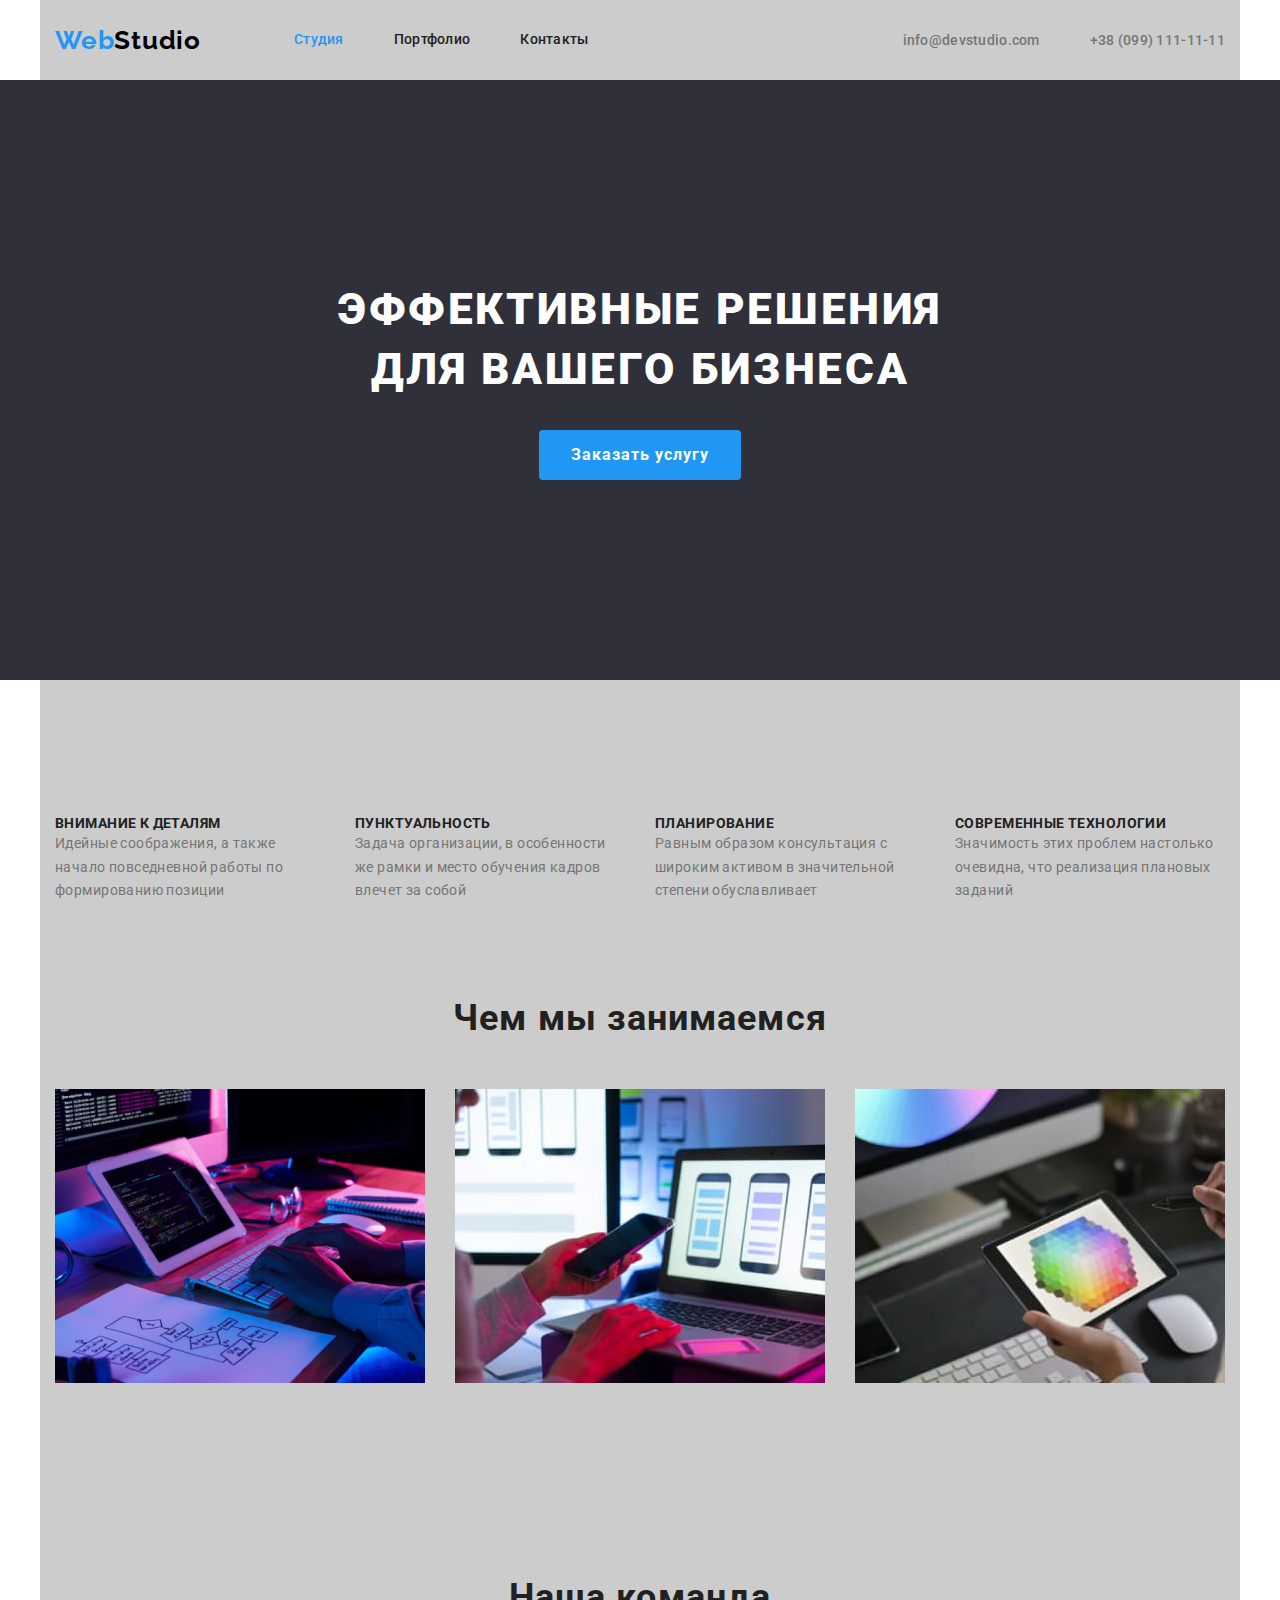
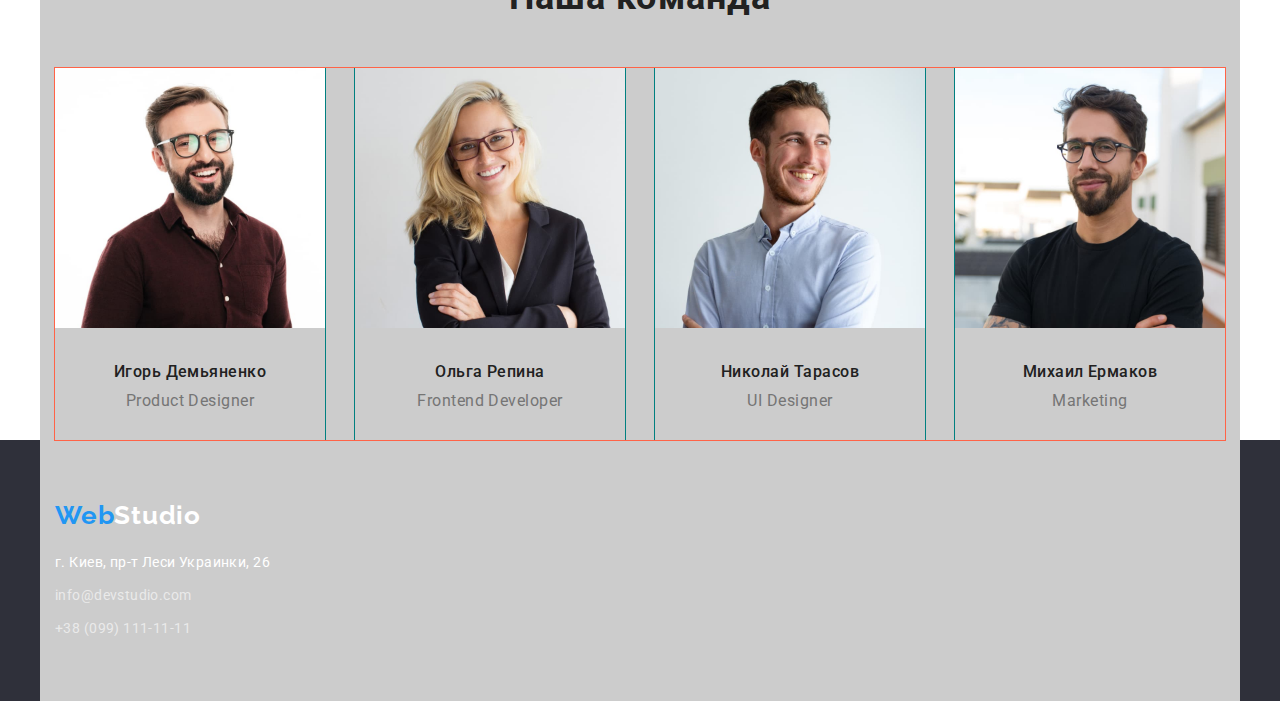
==== commit 281972b4: "разметка портфолио" ====
--- a/index.html
+++ b/index.html
@@ -18,24 +18,27 @@
   <body>
     <!-- Хедер -->
     <header class="page-header">
-      <div class="container">
+      <div class="container main-nav">
         <a href="./index.html" class="logo"> <span class="accent">Web</span>Studio </a>
         <!-- Навигация  -->
         <nav>
           <ul class="site-nav list">
-            <li><a href="./index.html" class="site-nav-link current"> Студия </a></li>
-            <li><a href="./portfolio.html" class="site-nav-link"> Портфолио </a></li>
-            <li><a href="" class="site-nav-link"> Контакты </a></li>
+            <li class="item"><a href="./index.html" class="link current"> Студия </a></li>
+            <li class="item"><a href="./portfolio.html" class="link"> Портфолио </a></li>
+            <li class="item"><a href="" class="link"> Контакты </a></li>
           </ul>
         </nav>
         <!-- Контакты -->
         <ul class="auth-nav list">
+
+          <li class="item">
+            <a href="mailto:info@devstudio.com" class="link">info@devstudio.com</a>
+          </li class="item">
+
           <li>
-            <a href="mailto:info@devstudio.com" class="auth-nav-link">info@devstudio.com</a>
+            <a href="tel:+380991111111" class="link">+38 (099) 111-11-11</a>
           </li>
-          <li>
-            <a href="tel:+380991111111" class="auth-nav-link">+38 (099) 111-11-11</a>
-          </li>
+
         </ul>
       </div>
     </header>
@@ -51,45 +54,52 @@
         <button type="button" class="hero-button primary">Заказать услугу</button>
       </section>
       <!-- секция особенности -->
-      <section class="section-feature">
+      <section class="section">
         <div class="container">
-          <!-- <h2 class="section-name list">Особенности</h2> -->
+          <h2 class="section-name">Особенности</h2>
           <ul class="feature list">
-            <li>
+
+            <li class="item">
               <h3 class="feature-title">Внимание к деталям</h3>
               <p class="feature-text">
                 Идейные соображения, а также начало повседневной работы по формированию позиции
               </p>
             </li>
-            <li>
+
+            <li class="item">
               <h3 class="feature-title">Пунктуальность</h3>
               <p class="feature-text">
                 Задача организации, в особенности же рамки и место обучения кадров влечет за собой
               </p>
             </li>
-            <li>
+
+            <li class="item">
               <h3 class="feature-title">Планирование</h3>
               <p class="feature-text">
                 Равным образом консультация с широким активом в значительной степени обуславливает
               </p>
             </li>
-            <li>
+
+            <li class="item">
               <h3 class="feature-title">Современные технологии</h3>
               <p class="feature-text">
                 Значимость этих проблем настолько очевидна, что реализация плановых заданий
               </p>
             </li>
+
           </ul>
         </div>
       </section>
       <!-- секция работы -->
-      <section class="section-jobs">
+      <section class="section">
         <div class="container">
           <h2 class="section-title">Чем мы занимаемся</h2>
           <ul class="images-list list">
+
             <li class="item">
               <img src="./images/img-1.jpg" alt="Создание баз данных" width="370" height="294" />
             </li>
+
             <li class="item">
               <img
                 src="./images/img-2.jpg"
@@ -98,39 +108,53 @@
                 height="294"
               />
             </li>
+
             <li class="item">
-              <img src="./images/img-3.jpg" alt="Подбор цвета" width="370" height="294" />
+              <img src="./images/img-3.jpg" 
+                alt="Подбор цвета" 
+                width="370" 
+                height="294" />
             </li>
+
           </ul>
         </div>
       </section>
       <!-- секция команда -->
-      <section class="section-team">
+      <section class="section">
         <div class="container">
           <h2 class="section-title">Наша команда</h2>
           <ul class="team list">
-            <li>
+
+            <li class="item">
               <img src="./images/team-card-1.jpg" alt="Игорь Демьяненко" width="270" height="260" />
+              <div class="content">
               <h3 class="team-title">Игорь Демьяненко</h3>
               <p class="team-text" lang="en">Product Designer</p>
+              </div>
             </li>
 
-            <li>
+            <li class="item">
               <img src="./images/team-card-2.jpg" alt="Ольга Репина" width="270" height="260" />
+              <div class="content">
               <h3 class="team-title">Ольга Репина</h3>
               <p class="team-text" lang="en">Frontend Developer</p>
+              </div>
             </li>
 
-            <li>
+            <li class="item">
               <img src="./images/team-card-3.jpg" alt="Николай Тарасов" width="270" height="260" />
+              <div class="content">
               <h3 class="team-title">Николай Тарасов</h3>
               <p class="team-text" lang="en">UI Designer</p>
+              </div>
             </li>
 
-            <li>
+            <li class="item">
               <img src="./images/team-card-4.jpg" alt="Михаил Ермаков" width="270" height="260" />
+              <div class="content">
               <h3 class="team-title">Михаил Ермаков</h3>
               <p class="team-text" lang="en">Marketing</p>
+              </div>
             </li>
           </ul>
         </div>
@@ -143,13 +167,13 @@
         <a href="./index.html" class="footer-logo"> <span class="accent">Web</span>Studio </a>
         <address class="address">
           <ul class="information list">
-            <li>
+            <li class="item">
               <a href="https://goo.gl/maps/oPbWowYrKjm67KPz8" class="location"
                 >г. Киев, пр-т Леси Украинки, 26
               </a>
             </li>
-            <li><a href="mailto:info@devstudio.com" class="link">info@devstudio.com </a> <br /></li>
-            <li>
+            <li class="item"><a href="mailto:info@devstudio.com" class="link">info@devstudio.com </a> <br /></li>
+            <li class="item">
               <a href="tel:+380991111111" class="link">+38 (099) 111-11-11</a>
             </li>
           </ul>
--- a/css/style.css
+++ b/css/style.css
@@ -24,29 +24,44 @@
 color:var(--primery-text-color);
 font-family: Roboto, sans-serif;
 }
- /*разметка макета  */
-
+ /*утилиты  */
+h1,
+h2,
+h3,
+h4,
+h5,
+h6,
+p,
+ul {
+margin: 0;
+padding: 0;
+}
+
+.list {
+list-style: none;
+}
 /* разметка хедера */
 .page-header{
 background-color: var(--primery-white-color); 
 }
+/* разметка навигации */
+.main-nav{
+display: flex;
+align-items: center;
+}
 
 /* разметка контейнера */
 
 .container{
-width: 1170px;
+width: 1200px;
 padding-left: 15px;
 padding-right: 15px;
 margin-left: auto;
 margin-right: auto;
-outline: 2px solid tomato;}
+background-color: #ccc;
+}
 
 /* ul{list-style: none;} */
-.list{
-list-style: none;
-padding: 0;
-margin: 0;  
-}   
 
 /* logo */
 
@@ -63,10 +78,24 @@
 .logo:focus {
 color: var(--accent-color);
 }
-
+.site-nav{
+display: flex;
+margin-left: 93px;
+}
+
+.site-nav .item{
+margin-right: 50px;
+}
+.site-nav .item:last-child{
+margin-right: 0px;
+}
 
 /* site nav */
-.site-nav-link {
+.site-nav .link {
+display: block;
+padding-top: 32px;
+padding-bottom: 32px;
+
 color:var(--title-text-color) ;
 font-weight: 500;
 font-size: 14px;
@@ -74,18 +103,27 @@
 letter-spacing: 0.02em;
 text-decoration: none;
 }
-.site-nav-link:hover, 
-.site-nav-link:focus{
+.site-nav .link:hover, 
+.site-nav .link:focus{
 color:var(--accent-color) ;
 }
-.site-nav-link.current{
+.site-nav .link.current{
 color:var(--accent-color);
 }
 
 
 /* auth-nav */
-
-.auth-nav-link{
+.auth-nav{
+display: flex;
+margin-left: auto;
+}
+/* .auth-nav .item {
+margin-right: 50px;
+} */
+.auth-nav .item:not(:last-child){
+margin-right: 50px;
+}
+.auth-nav .link{
 color: var(--primery-text-color);
 font-weight: 500;
 font-size: 14px;
@@ -94,8 +132,8 @@
 text-decoration: none;
 }
 
-.auth-nav-link:hover, 
-.auth-nav-link:focus{
+.auth-nav .link:hover, 
+.auth-nav .link:focus{
 color: var(--accent-color);
 }
 
@@ -149,8 +187,17 @@
 }
 
 
-/* button portfolio.html*/
-
+/* button portfolio */
+.portfolio-button{
+display: flex;
+justify-content: center;
+padding-top: 94px;
+}
+
+.portfolio-button .item:not(:last-child)
+{
+margin-right: 8px;
+}
 .button {
 display:inline-block;
 border-radius:4px;
@@ -200,6 +247,9 @@
 
 .section-name{visibility: hidden;}
 
+
+/* section "Features" */
+
 /* section */
 .section-title {
 color: var(--title-text-color);
@@ -208,15 +258,31 @@
 line-height: 1.17;
 text-align: center;
 letter-spacing: 0.03em;
-margin-top: 0px;
+padding-top: 94px;
 margin-bottom: 50px;
 }
-
-/* section "Features" */
-.section-feature{
+.section-name{
+color: var(--title-text-color);
+font-weight: 700;
+font-size: 36px;
+line-height: 1.17;
+text-align: center;
+letter-spacing: 0.03em;
+visibility: hidden;}
+
+.feature{
+display: flex;
+/* если в 2 ряда, то
+flex-wrap: wrap; */
+}
+.feature .item{
 padding-top: 94px;
-padding-bottom: 94px;
-}
+width: 270px;
+margin-right: 30px;
+}
+.feature .item:last-child{
+margin-right: 0px;}
+
 
 .feature-title{
 color: var(--title-text-color);
@@ -224,8 +290,6 @@
 font-size: 14px;
 line-height: 1.14;
 letter-spacing: 0.03em;
-margin-top: 0px;
-margin-bottom: 10px;
 }
 
 /* все заглавные */
@@ -238,24 +302,36 @@
 font-size: 14px;
 line-height: 1.7;
 letter-spacing: 0.03em;
-margin-top: 0px;
 margin-bottom: 0px;
 }
-
+.images-list{
+display: flex;
+padding-bottom: 94px;
+}
+.images-list .item{
+width: 370px;
+margin-right: 30px;
+}
+.images-list .item:last-child{
+margin-right: 0px;
+}
 /* section-jobs */
-
-.section-jobs{padding-bottom: 94px;
-}
-
-/* .images-list>.item {
-margin-bottom: 30px;
-}
-.images-list>.item-1 {
-margin-bottom: 0px;
-} */
-/* section team */
-.section-team{
-margin-bottom: 94px;
+.team{
+outline: 1px solid tomato;
+display: flex;
+padding-bottom: 94px;
+align-items: center;
+padding: 0px;
+list-style: none;
+}
+.team .item{
+width: 270px;
+margin-right: 30px;
+text-align: center;
+outline: 1px solid teal;
+}
+.team .item:last-child{
+margin-right: 0px;
 }
 
 .team-title{
@@ -272,40 +348,43 @@
 font-size: 16px;
 line-height: 1.19;
 letter-spacing: 0.03em;
-margin-top: 0px;
 margin-bottom: 30px;
 }
 
 /* Макет Портфолио */
 
-
-/* отступ кнопок от хедера */
-.section-filters{
-margin-top: 94px;
-margin-bottom: 94px;
-}
-
-
-/* .filters-title {
-color: var(--title-text-color);
-font-weight: 700;
-font-size: 36px;
-line-height: 1.17;
-text-align: center;
-letter-spacing: 0.03em;
-margin-top: 0px;
-margin-bottom: 50px;
+/* контейнер portfolio */
+.benefits{
+display: flex;
+flex-wrap: wrap ;
+margin-top: 50px;
+padding-bottom: 94px;
+background-color: teal;
+}
+/* строки в списках */
+/* width: calc(100%/2);
+/* calc((100%-колво маржинов в строке(строк-1)*знач марж (1-это 30px)/кол-во элементов(строк) */
+/* (100%-60px(2 марж по 30px)/3(cтроки */
+.benefits .item{
+width: 370px; 
+background-color: tomato;
+margin-right: 30px;
+margin-bottom: 30px;
+}
+.benefits .item:nth-child(3n){
+margin-right: 0px;}
+/* альтернатива:
+.benefits .item:not(:nth-child(3n)) {
+margin-right: 30px; */
+
+.benefits .item:nth-child(n+7)
+{
+margin-bottom: 0px;
+}
+/* альтернатива:
+.benefits .item:not(:nth-child(-n+3)) {
+margin-bottom: 30px;
 } */
-
-/* section benefits */
-.benefits{
-margin-top: 50px;
-}
-/* рисунки в списках */
-.item{
-padding: 30px 30px 30px 0px;
-}
-
 /* загаловки в списках */
 .benefits-title {
 color: var(--title-text-color);
@@ -314,7 +393,6 @@
 line-height: 2;
 letter-spacing: 0.06em;
 margin-top: 20px;
-margin-bottom: 4px;
 }
 /* абзацы в списках*/
 .benefits-text {
@@ -322,8 +400,7 @@
 font-size: 16px;
 line-height: 1.9;
 letter-spacing: 0.03em;
-margin-top: 0px;
-margin-bottom: 20px;
+margin-bottom: 0px;
 }
 /* footer logo */
 
@@ -336,8 +413,8 @@
 letter-spacing: 0.03em;
 text-decoration: none;
 display: inline-block;
-padding-top: 60px;
-padding-bottom: 20px;
+margin-top: 60px;
+margin-bottom: 20px;
 }
 
 
@@ -367,9 +444,16 @@
 color:var(--accent-color);
 }
 
+.information .item{
+margin-bottom: 9px;
+}
+.information .item:last-child{
+margin-bottom: 0px;;
+}
+
+
 .information .link {
 color:var(--footer-contact-color);
-padding-top: 9px;
 display: inline-block;
 }
 
@@ -456,4 +540,21 @@
  /* выбрать четные,  (2n+1) не четные  */
 /* .work-list > .item:nth-child(2n){
 background-color: red;    
+} */
+
+/* Пример выбора последнего или первого элемента */
+
+/* .site-nav .item {
+margin-right: 50px;
+}
+
+.site-nav .item:last-child {
+margin-right: 0px;
+}
+
+.site-nav .item:not(:last-child){
+margin-right: 50px;
+}
+.site-nav .item + .item {
+margin-left: 50px;
 } */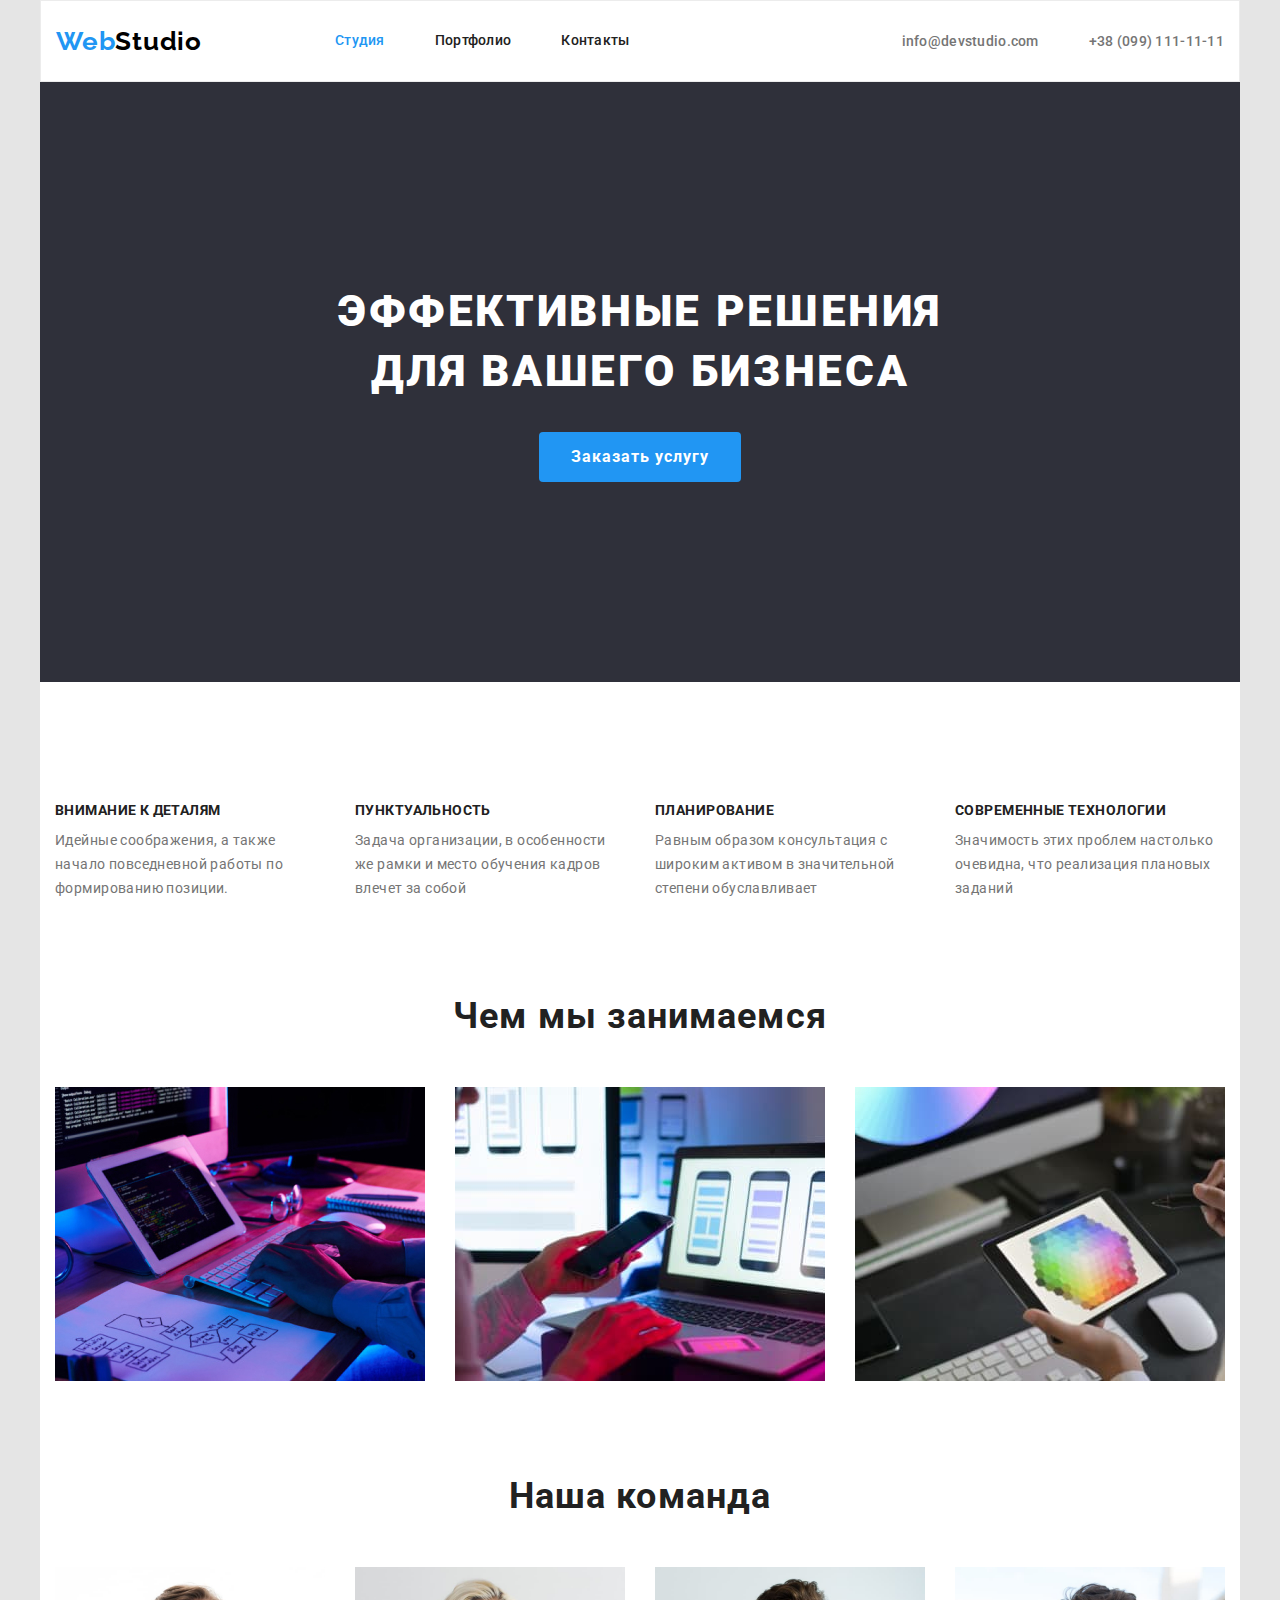
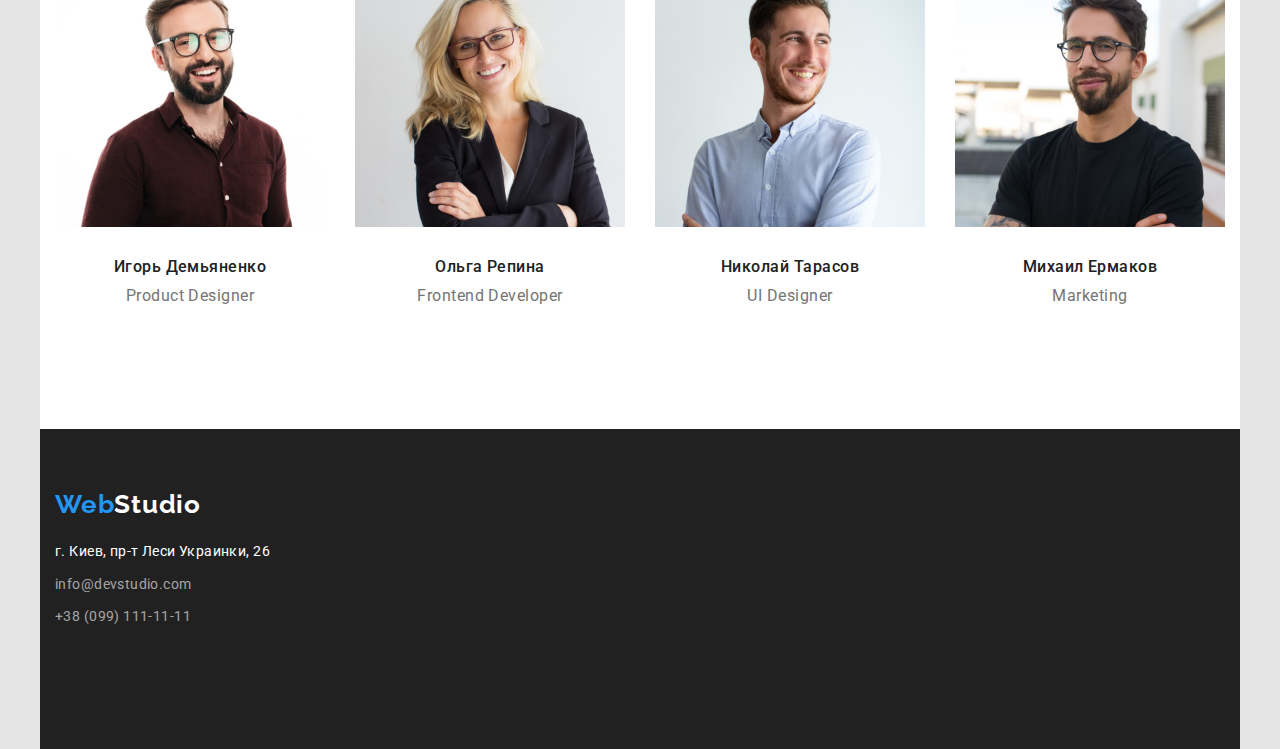
==== commit 4a4f6494: "finish variant" ====
--- a/index.html
+++ b/index.html
@@ -30,39 +30,38 @@
         </nav>
         <!-- Контакты -->
         <ul class="auth-nav list">
-
           <li class="item">
             <a href="mailto:info@devstudio.com" class="link">info@devstudio.com</a>
-          </li class="item">
-
-          <li>
+          </li>
+
+          <li class="item">
             <a href="tel:+380991111111" class="link">+38 (099) 111-11-11</a>
           </li>
-
         </ul>
       </div>
     </header>
     <!-- Главный раздел -->
     <main>
       <!-- Герой -->
-      <section class="hero">
-        <h1 class="hero-title">
-          Эффективные решения <br />
-          для вашего бизнеса
-        </h1>
-        <!-- кнопка -->
-        <button type="button" class="hero-button primary">Заказать услугу</button>
+      <section class="section hero">
+        <div class="container picture">
+          <h1 class="hero-title">
+            Эффективные решения <br />
+            для вашего бизнеса
+          </h1>
+          <!-- кнопка -->
+          <button type="button" class="hero-button primary">Заказать услугу</button>
+        </div>
       </section>
       <!-- секция особенности -->
       <section class="section">
         <div class="container">
           <h2 class="section-name">Особенности</h2>
           <ul class="feature list">
-
             <li class="item">
               <h3 class="feature-title">Внимание к деталям</h3>
               <p class="feature-text">
-                Идейные соображения, а также начало повседневной работы по формированию позиции
+                Идейные соображения, а также начало повседневной работы по формированию позиции.
               </p>
             </li>
 
@@ -86,7 +85,6 @@
                 Значимость этих проблем настолько очевидна, что реализация плановых заданий
               </p>
             </li>
-
           </ul>
         </div>
       </section>
@@ -95,7 +93,6 @@
         <div class="container">
           <h2 class="section-title">Чем мы занимаемся</h2>
           <ul class="images-list list">
-
             <li class="item">
               <img src="./images/img-1.jpg" alt="Создание баз данных" width="370" height="294" />
             </li>
@@ -110,12 +107,8 @@
             </li>
 
             <li class="item">
-              <img src="./images/img-3.jpg" 
-                alt="Подбор цвета" 
-                width="370" 
-                height="294" />
-            </li>
-
+              <img src="./images/img-3.jpg" alt="Подбор цвета" width="370" height="294" />
+            </li>
           </ul>
         </div>
       </section>
@@ -123,38 +116,64 @@
       <section class="section">
         <div class="container">
           <h2 class="section-title">Наша команда</h2>
+
           <ul class="team list">
-
-            <li class="item">
-              <img src="./images/team-card-1.jpg" alt="Игорь Демьяненко" width="270" height="260" />
-              <div class="content">
-              <h3 class="team-title">Игорь Демьяненко</h3>
-              <p class="team-text" lang="en">Product Designer</p>
-              </div>
-            </li>
-
-            <li class="item">
-              <img src="./images/team-card-2.jpg" alt="Ольга Репина" width="270" height="260" />
-              <div class="content">
-              <h3 class="team-title">Ольга Репина</h3>
-              <p class="team-text" lang="en">Frontend Developer</p>
-              </div>
-            </li>
-
-            <li class="item">
-              <img src="./images/team-card-3.jpg" alt="Николай Тарасов" width="270" height="260" />
-              <div class="content">
-              <h3 class="team-title">Николай Тарасов</h3>
-              <p class="team-text" lang="en">UI Designer</p>
-              </div>
-            </li>
-
-            <li class="item">
-              <img src="./images/team-card-4.jpg" alt="Михаил Ермаков" width="270" height="260" />
-              <div class="content">
-              <h3 class="team-title">Михаил Ермаков</h3>
-              <p class="team-text" lang="en">Marketing</p>
-              </div>
+            <li class="item">
+              <article class="card">
+                <div class="card-thumb">
+                  <img
+                    src="./images/team-card-1.jpg"
+                    alt="Игорь Демьяненко"
+                    width="270"
+                    height="260"
+                  />
+                </div>
+                <h3 class="team-title">Игорь Демьяненко</h3>
+                <p class="team-text" lang="en">Product Designer</p>
+              </article>
+            </li>
+
+            <li class="item">
+              <article class="card">
+                <div class="card-thumb">
+                  <img src="./images/team-card-2.jpg" alt="Ольга Репина" width="270" height="260" />
+                </div>
+
+                <h3 class="team-title">Ольга Репина</h3>
+                <p class="team-text" lang="en">Frontend Developer</p>
+              </article>
+            </li>
+
+            <li class="item">
+              <article class="card">
+                <div class="card-thumb">
+                  <img
+                    src="./images/team-card-3.jpg"
+                    alt="Николай Тарасов"
+                    width="270"
+                    height="260"
+                  />
+                </div>
+
+                <h3 class="team-title">Николай Тарасов</h3>
+                <p class="team-text" lang="en">UI Designer</p>
+              </article>
+            </li>
+
+            <li class="item">
+              <article class="card">
+                <div class="card-thumb">
+                  <img
+                    src="./images/team-card-4.jpg"
+                    alt="Михаил Ермаков"
+                    width="270"
+                    height="260"
+                  />
+                </div>
+
+                <h3 class="team-title">Михаил Ермаков</h3>
+                <p class="team-text" lang="en">Marketing</p>
+              </article>
             </li>
           </ul>
         </div>
@@ -163,7 +182,7 @@
     <!-- Футер -->
 
     <footer class="page-footer">
-      <div class="container">
+      <div class="container under">
         <a href="./index.html" class="footer-logo"> <span class="accent">Web</span>Studio </a>
         <address class="address">
           <ul class="information list">
@@ -172,7 +191,9 @@
                 >г. Киев, пр-т Леси Украинки, 26
               </a>
             </li>
-            <li class="item"><a href="mailto:info@devstudio.com" class="link">info@devstudio.com </a> <br /></li>
+            <li class="item">
+              <a href="mailto:info@devstudio.com" class="link">info@devstudio.com </a> <br />
+            </li>
             <li class="item">
               <a href="tel:+380991111111" class="link">+38 (099) 111-11-11</a>
             </li>
--- a/css/style.css
+++ b/css/style.css
@@ -16,11 +16,12 @@
     --footer-contact-color:rgba(255, 255, 255, 0.6);
     --hero-button-color:#188CE8;
     --button-portfolio-color:#F5F4FA;
+    --card-set-gape: 30px;
 }
 
 
 body {
-background-color:var(--primery-white-color);
+background-color:#E5E5E5;
 color:var(--primery-text-color);
 font-family: Roboto, sans-serif;
 }
@@ -34,7 +35,12 @@
 p,
 ul {
 margin: 0;
-padding: 0;
+}
+
+img {
+display: block;
+max-width: 100%;
+/* height: auto; */
 }
 
 .list {
@@ -42,26 +48,35 @@
 }
 /* разметка хедера */
 .page-header{
-background-color: var(--primery-white-color); 
+background-color: #E5E5E5;
 }
 /* разметка навигации */
 .main-nav{
 display: flex;
 align-items: center;
+border: 1px solid #ECECEC;
 }
 
 /* разметка контейнера */
 
-.container{
+.container {
 width: 1200px;
 padding-left: 15px;
 padding-right: 15px;
 margin-left: auto;
 margin-right: auto;
-background-color: #ccc;
-}
-
-/* ul{list-style: none;} */
+background-color:var(--primery-white-color)
+}
+
+
+/* разметка оформление
+.card-thumb {
+outline: 1px solid red;
+}
+
+.item * {
+outline: 1px solid tomato;
+
 
 /* logo */
 
@@ -74,6 +89,7 @@
 letter-spacing: 0.03em;
 text-decoration: none;
 }
+
 .logo:hover,
 .logo:focus {
 color: var(--accent-color);
@@ -140,13 +156,18 @@
 
 
 /* hero */
-.hero{
+.picture {
+background-color: #2F303A;}
+
+.section.hero{
 text-align: center;
 }
 .hero-title{
+
 padding-top: 200px;
 margin-top: 0px;
 margin-bottom:30px;
+
 color:var(--primery-white-color);
 font-weight: 900;
 font-size: 44px;
@@ -167,6 +188,8 @@
 min-width: 200px;
 margin-bottom: 200px;
 text-align: center;
+
+
 color:var(--primery-white-color);
 background-color:var(--accent-color);
 font-family: inherit;
@@ -175,6 +198,7 @@
 line-height: 1.88;
 text-align: center;
 letter-spacing: 0.06em;
+
 text-decoration: none;
 border: none;
 }
@@ -182,16 +206,21 @@
 .hero-button.primary:hover,
 .hero-button.primary:focus {
 border: none;
+
 color: var(--primery-white-color);
 background-color:var(--hero-button-color);
 }
 
 
 /* button portfolio */
+/* если несколько кнопок в строку display:flex */
+
 .portfolio-button{
+
 display: flex;
 justify-content: center;
 padding-top: 94px;
+margin-bottom: 50px;
 }
 
 .portfolio-button .item:not(:last-child)
@@ -243,14 +272,7 @@
 text-decoration: none;
 }
 
-/* скрыть заголовок "Особенности"/
-
-.section-name{visibility: hidden;}
-
-
-/* section "Features" */
-
-/* section */
+/* стили и отступы заголовоков H */
 .section-title {
 color: var(--title-text-color);
 font-weight: 700;
@@ -258,82 +280,103 @@
 line-height: 1.17;
 text-align: center;
 letter-spacing: 0.03em;
+
+margin-bottom: 50px;
+}
+
+/* скрыть заголовок H1 */
+.section-name{
+visibility: hidden;}
+
+/* section Feature */
+
+/* контейнер FEATURE */
+
+.feature {
+padding: 0px;
+margin: 0px;
+list-style: none;
+
+display: flex;
+margin-top: calc(-1 * var(--card-set-gape));
+margin-left: calc(-1 * var(--card-set-gape));
+padding-bottom: 94px;
 padding-top: 94px;
-margin-bottom: 50px;
-}
-.section-name{
-color: var(--title-text-color);
-font-weight: 700;
-font-size: 36px;
-line-height: 1.17;
-text-align: center;
-letter-spacing: 0.03em;
-visibility: hidden;}
-
-.feature{
-display: flex;
-/* если в 2 ряда, то
-flex-wrap: wrap; */
-}
-.feature .item{
-padding-top: 94px;
-width: 270px;
-margin-right: 30px;
-}
-.feature .item:last-child{
-margin-right: 0px;}
-
-
-.feature-title{
+}
+
+.feature>.item {
+flex-basis: calc(100% / 3 - var(--card-set-gape));
+margin-left: var(--card-set-gape);
+margin-top: var(--card-set-gape);
+}
+
+.feature-title {
 color: var(--title-text-color);
 font-weight: 700;
 font-size: 14px;
 line-height: 1.14;
 letter-spacing: 0.03em;
-}
-
-/* все заглавные */
-.feature-title{
+font-style: normal;
 text-transform: uppercase;
 }
 
-.feature-text{
-color:var(--primery-text-color) ;
+.feature-text {
+margin-top: 10px;
+color: var(--primery-text-color);
+font-weight: 400;
 font-size: 14px;
 line-height: 1.7;
 letter-spacing: 0.03em;
-margin-bottom: 0px;
-}
-.images-list{
-display: flex;
+font-style: normal;
+}
+
+/* section-Images */
+
+/* /* контейнер IMAGES */
+
+.images-list {
+padding: 0px;
+margin: 0px;
+list-style: none;
+
+display: flex;
+margin-top: calc(-1 * var(--card-set-gape));
+margin-left: calc(-1 * var(--card-set-gape));
 padding-bottom: 94px;
 }
-.images-list .item{
-width: 370px;
-margin-right: 30px;
-}
-.images-list .item:last-child{
-margin-right: 0px;
-}
-/* section-jobs */
-.team{
-outline: 1px solid tomato;
-display: flex;
-padding-bottom: 94px;
-align-items: center;
+
+.images-list>.item {
+flex-basis: calc(100% / 3 - var(--card-set-gape));
+margin-left: var(--card-set-gape);
+margin-top: var(--card-set-gape);
+}
+
+
+/* section-Team */
+
+/* контейнер TEAM */
+
+.team {
 padding: 0px;
+margin: 0px;
 list-style: none;
-}
-.team .item{
-width: 270px;
-margin-right: 30px;
-text-align: center;
-outline: 1px solid teal;
-}
-.team .item:last-child{
-margin-right: 0px;
-}
-
+
+/* сетка для разметки 1 строка */
+display: flex;
+margin-top: calc(-1 * var(--card-set-gape));
+margin-left: calc(-1 * var(--card-set-gape));
+/* background-color: tomato; */
+}
+
+.team>.item {
+flex-basis: calc(100% / 3 - var(--card-set-gape));
+margin-left: var(--card-set-gape);
+margin-top: var(--card-set-gape);
+}
+
+.team .card {
+margin-bottom: 94px;
+}
 .team-title{
 color: var(--title-text-color);
 font-weight: 500;
@@ -341,85 +384,88 @@
 line-height: 1.19;
 letter-spacing: 0.03em;
 margin-top: 30px;
-margin-bottom: 10px;
+text-align: center;
 }
 .team-text{
 color: var(--primery-text-color);
 font-size: 16px;
 line-height: 1.19;
 letter-spacing: 0.03em;
-margin-bottom: 30px;
+margin-top: 10px;
+padding-bottom: 30px;
+text-align: center;
 }
 
 /* Макет Портфолио */
 
 /* контейнер portfolio */
+
 .benefits{
+padding: 0px;
+margin: 0px;
+list-style: none;
+
+/* сетка для разметки 2 строки и более.. */
+
 display: flex;
 flex-wrap: wrap ;
-margin-top: 50px;
+margin-top: calc(-1 * var(--card-set-gape));
+margin-left: calc(-1 * var(--card-set-gape));
 padding-bottom: 94px;
-background-color: teal;
-}
-/* строки в списках */
-/* width: calc(100%/2);
-/* calc((100%-колво маржинов в строке(строк-1)*знач марж (1-это 30px)/кол-во элементов(строк) */
-/* (100%-60px(2 марж по 30px)/3(cтроки */
-.benefits .item{
-width: 370px; 
-background-color: tomato;
-margin-right: 30px;
-margin-bottom: 30px;
-}
-.benefits .item:nth-child(3n){
-margin-right: 0px;}
-/* альтернатива:
-.benefits .item:not(:nth-child(3n)) {
-margin-right: 30px; */
-
-.benefits .item:nth-child(n+7)
-{
-margin-bottom: 0px;
-}
-/* альтернатива:
-.benefits .item:not(:nth-child(-n+3)) {
-margin-bottom: 30px;
-} */
+}
+
+.benefits > .item{
+flex-basis: calc(100% / 3 - var(--card-set-gape));
+margin-left:var(--card-set-gape);
+margin-top:var(--card-set-gape);
+/* border: 1px solid #EEEEEE; */
+}
+
+
+/* рамки и отступы внутри них */
+.border{
+padding: 20px 24px;
+}
+
 /* загаловки в списках */
+
 .benefits-title {
 color: var(--title-text-color);
 font-weight: 700;
 font-size: 18px;
 line-height: 2;
 letter-spacing: 0.06em;
-margin-top: 20px;
-}
+}
+
 /* абзацы в списках*/
+
 .benefits-text {
 color: var(--primery-text-color);
 font-size: 16px;
 line-height: 1.9;
 letter-spacing: 0.03em;
-margin-bottom: 0px;
-}
-/* footer logo */
+}
+
+/* footer background */
+
+.under {
+background-color: var(--title-text-color)
+}
+
+
+/* footer LOGO */
 
 .footer-logo {
-color:var(--primery-white-color);
+margin-top: 60px;
+display: inline-block;
+
+color: var(--primery-white-color);
 font-family: Raleway, sans-serif;
 font-weight: 700;
 font-size: 26px;
 line-height: 1.19;
 letter-spacing: 0.03em;
 text-decoration: none;
-display: inline-block;
-margin-top: 60px;
-margin-bottom: 20px;
-}
-
-
-.accent {
-color: var(--accent-color);
 }
 
 .footer-logo:hover,
@@ -427,16 +473,43 @@
 color: var(--accent-color);
 }
 
-
-/* "footer address */
+.accent {
+color: var(--accent-color);
+}
+
+
+/* address */
+
 .address{
 font-style: normal;
 padding-bottom: 60px;
 }
 
+.information {
+display: inline-block;
+padding: 0px;
+margin-bottom: 60px;
+margin-top: 20px;
+}
+
+.information .item:not(:first-child) {
+margin-top: 9px;
+}
+
+/* оформление текста и ссылок footer */
+
+.information .location,
+.information .link {
+font-size: 14px;
+line-height: 1.7;
+letter-spacing: 0.03em;
+text-decoration: none;
+font-style: normal;
+}
+
+
 .information .location{
 color:var(--primery-white-color);
-display: inline-block;
 }
 
 .information .location:hover,
@@ -444,39 +517,37 @@
 color:var(--accent-color);
 }
 
-.information .item{
-margin-bottom: 9px;
-}
-.information .item:last-child{
-margin-bottom: 0px;;
-}
-
-
 .information .link {
 color:var(--footer-contact-color);
-display: inline-block;
 }
 
 .information .link:hover,
 .information .link:focus{
 color: var(--accent-color);
 }
-.information .location, .information .link{
-font-size: 14px;
-line-height: 1.7;
-letter-spacing: 0.03em;
-text-decoration: none;
-}
+
+
+
+
+
+
+
+
+
+
+
+
+
+
+
 
 
 
 
 /* section "hero" */
-.hero {
-background-color: #2F303A;
-}
-.page-footer{
-    background-color: #2F303A;
+
+
+
 }
 /*section-team */
 .section-team{
@@ -484,7 +555,8 @@
 }
 
 
-
+/* .page-footer {
+    background-color: #2F303A; */
 
 
 
@@ -557,4 +629,68 @@
 }
 .site-nav .item + .item {
 margin-left: 50px;
-} */+} */
+
+
+
+/* строки в списках */
+/* width: calc(100%/2);
+/* calc((100%-колво маржинов в строке(строк-1)*знач марж (1-это 30px)/кол-во элементов(строк) */
+/* (100%-60px(2 марж по 30px)/3(cтроки */
+/* альтернатива:
+.benefits .item:not(:nth-child(3n)) {
+margin-right: 30px; */
+/* альтернатива:
+.benefits .item:not(:nth-child(-n+3)) {
+margin-bottom: 30px;
+} */
+
+
+
+
+
+/* .benefits {
+    display: flex;
+    flex-wrap: wrap;
+    margin-top: 50px;
+    padding-bottom: 94px;
+    background-color: tomato;
+}
+
+.benefits .item {
+    width: 370px;
+    margin-right: 30px;
+    margin-bottom: 30px;
+    outline: 1px solid teal;
+}
+
+.benefits .item:nth-child(3n) {
+    margin-right: 0px;
+}
+
+
+.benefits .item:nth-child(n+7) {
+    margin-bottom: 0px;
+}
+
+
+
+
+
+загаловки в списках
+.benefits-title {
+    color: var(--title-text-color);
+    font-weight: 700;
+    font-size: 18px;
+    line-height: 2;
+    letter-spacing: 0.06em;
+    margin-top: 20px;
+}
+
+/* абзацы в списках*/
+/* .benefits-text {
+    color: var(--primery-text-color);
+    font-size: 16px;
+    line-height: 1.9;
+    letter-spacing: 0.03em;
+    margin-bottom: 0px;}  */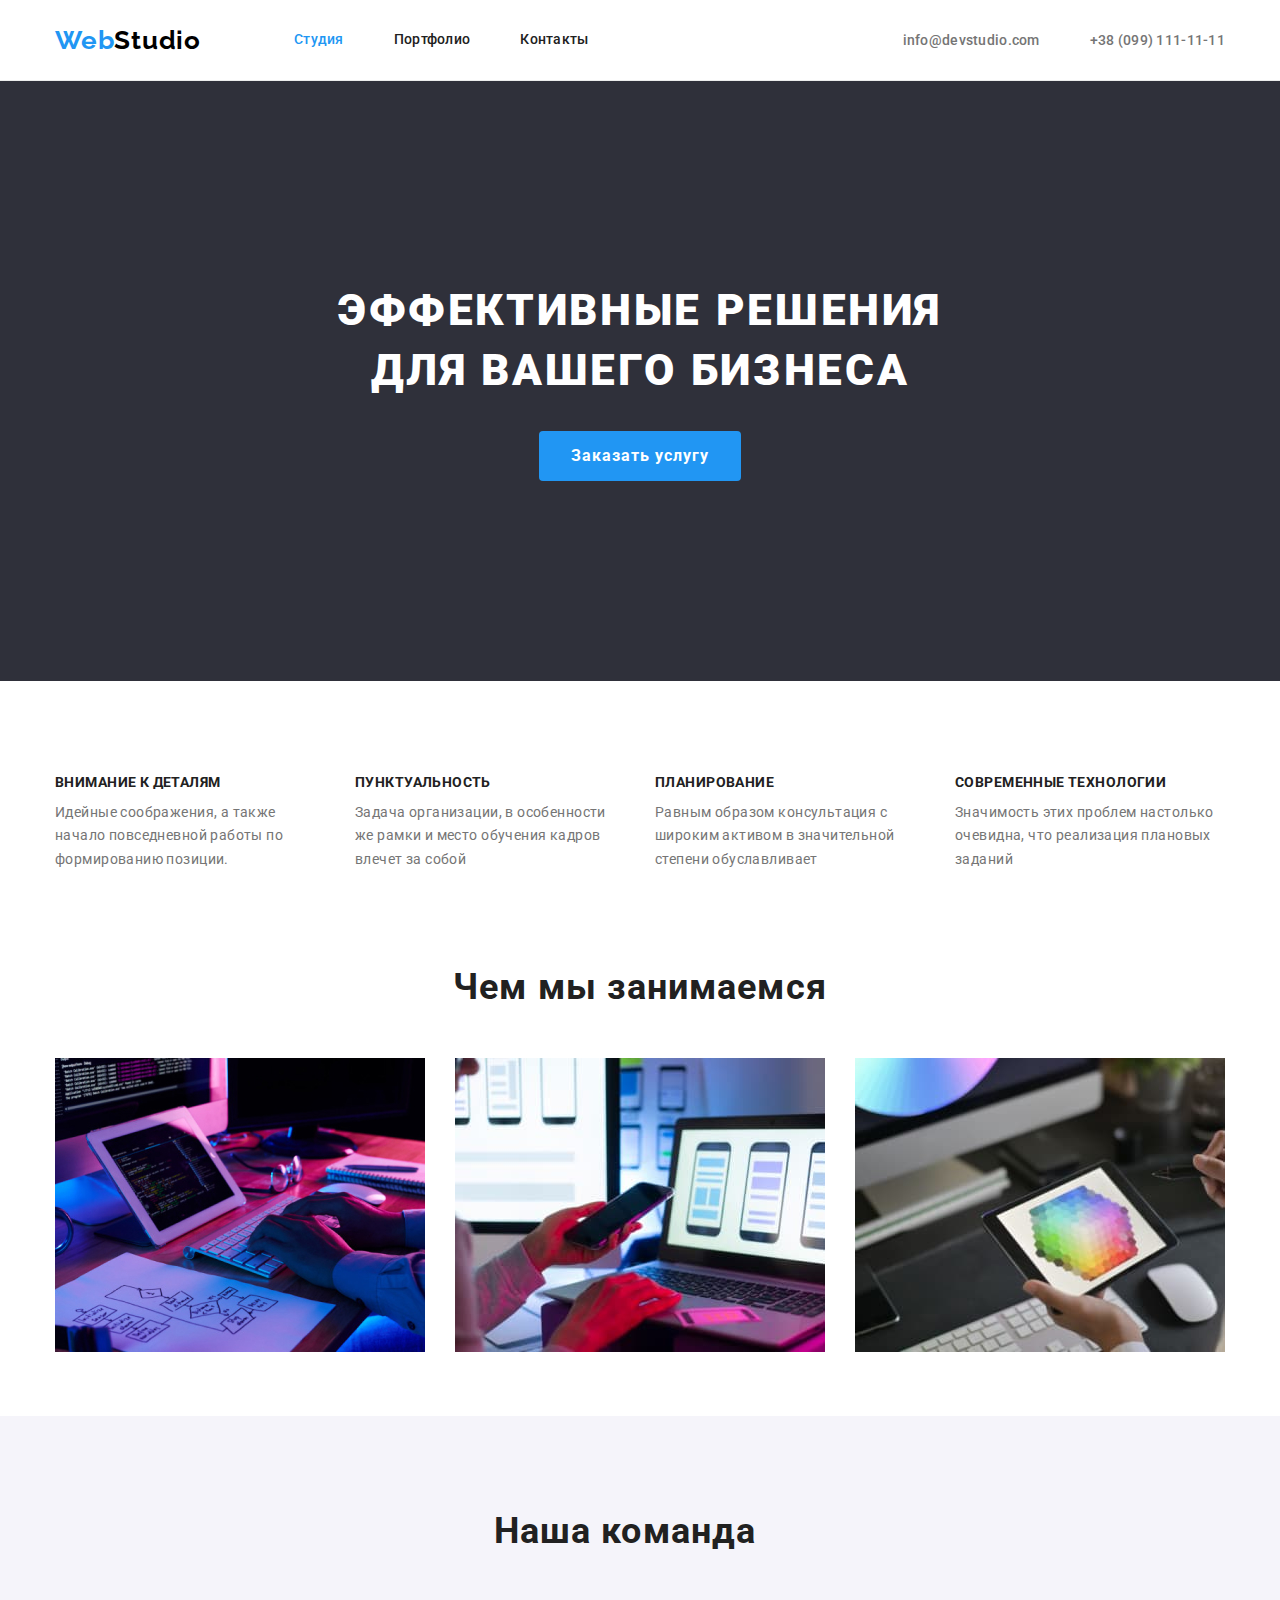
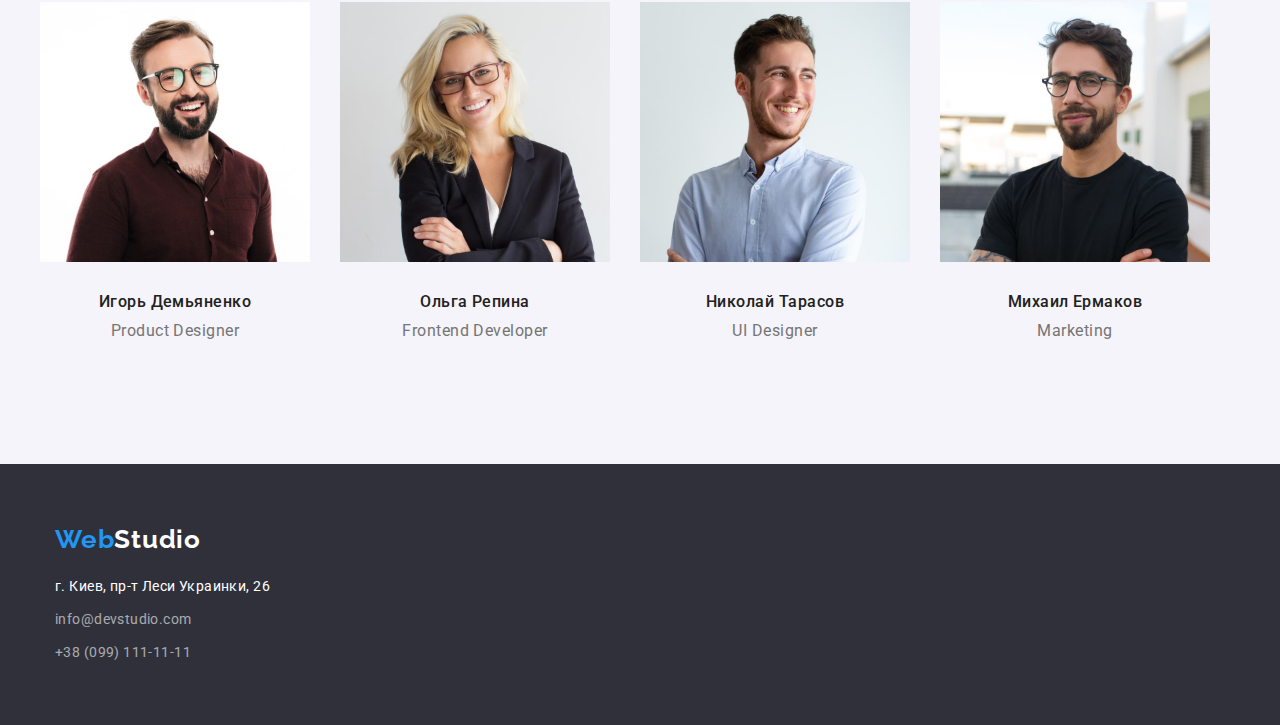
==== commit 4c19143d: "correct to problems" ====
--- a/index.html
+++ b/index.html
@@ -21,7 +21,7 @@
       <div class="container main-nav">
         <a href="./index.html" class="logo"> <span class="accent">Web</span>Studio </a>
         <!-- Навигация  -->
-        <nav>
+        <nav class="nav">
           <ul class="site-nav list">
             <li class="item"><a href="./index.html" class="link current"> Студия </a></li>
             <li class="item"><a href="./portfolio.html" class="link"> Портфолио </a></li>
@@ -43,8 +43,8 @@
     <!-- Главный раздел -->
     <main>
       <!-- Герой -->
-      <section class="section hero">
-        <div class="container picture">
+      <section class="hero">
+        <div class="container">
           <h1 class="hero-title">
             Эффективные решения <br />
             для вашего бизнеса
@@ -56,7 +56,7 @@
       <!-- секция особенности -->
       <section class="section">
         <div class="container">
-          <h2 class="section-name">Особенности</h2>
+          <h2 class="title-name">Особенности</h2>
           <ul class="feature list">
             <li class="item">
               <h3 class="feature-title">Внимание к деталям</h3>
@@ -89,7 +89,7 @@
         </div>
       </section>
       <!-- секция работы -->
-      <section class="section">
+      <section class="section images">
         <div class="container">
           <h2 class="section-title">Чем мы занимаемся</h2>
           <ul class="images-list list">
@@ -112,77 +112,75 @@
           </ul>
         </div>
       </section>
+
       <!-- секция команда -->
-      <section class="section">
+      <section class="section team">
         <div class="container">
           <h2 class="section-title">Наша команда</h2>
 
           <ul class="team list">
             <li class="item">
               <article class="card">
-                <div class="card-thumb">
-                  <img
-                    src="./images/team-card-1.jpg"
-                    alt="Игорь Демьяненко"
-                    width="270"
-                    height="260"
-                  />
-                </div>
-                <h3 class="team-title">Игорь Демьяненко</h3>
-                <p class="team-text" lang="en">Product Designer</p>
-              </article>
-            </li>
-
-            <li class="item">
-              <article class="card">
-                <div class="card-thumb">
-                  <img src="./images/team-card-2.jpg" alt="Ольга Репина" width="270" height="260" />
-                </div>
-
-                <h3 class="team-title">Ольга Репина</h3>
-                <p class="team-text" lang="en">Frontend Developer</p>
-              </article>
-            </li>
-
-            <li class="item">
-              <article class="card">
-                <div class="card-thumb">
-                  <img
-                    src="./images/team-card-3.jpg"
-                    alt="Николай Тарасов"
-                    width="270"
-                    height="260"
-                  />
-                </div>
-
-                <h3 class="team-title">Николай Тарасов</h3>
-                <p class="team-text" lang="en">UI Designer</p>
-              </article>
-            </li>
-
-            <li class="item">
-              <article class="card">
-                <div class="card-thumb">
-                  <img
-                    src="./images/team-card-4.jpg"
-                    alt="Михаил Ермаков"
-                    width="270"
-                    height="260"
-                  />
-                </div>
-
-                <h3 class="team-title">Михаил Ермаков</h3>
-                <p class="team-text" lang="en">Marketing</p>
+                <img
+                  src="./images/team-card-1.jpg"
+                  alt="Игорь Демьяненко"
+                  width="270"
+                  height="260"
+                />
+
+                <div class="card-thumb">
+                  <h3 class="team-title">Игорь Демьяненко</h3>
+                  <p class="team-text" lang="en">Product Designer</p>
+                </div>
+              </article>
+            </li>
+
+            <li class="item">
+              <article class="card">
+                <img src="./images/team-card-2.jpg" alt="Ольга Репина" width="270" height="260" />
+
+                <div class="card-thumb">
+                  <h3 class="team-title">Ольга Репина</h3>
+                  <p class="team-text" lang="en">Frontend Developer</p>
+                </div>
+              </article>
+            </li>
+
+            <li class="item">
+              <article class="card">
+                <img
+                  src="./images/team-card-3.jpg"
+                  alt="Николай Тарасов"
+                  width="270"
+                  height="260"
+                />
+
+                <div class="card-thumb">
+                  <h3 class="team-title">Николай Тарасов</h3>
+                  <p class="team-text" lang="en">UI Designer</p>
+                </div>
+              </article>
+            </li>
+
+            <li class="item">
+              <article class="card">
+                <img src="./images/team-card-4.jpg" alt="Михаил Ермаков" width="270" height="260" />
+
+                <div class="card-thumb">
+                  <h3 class="team-title">Михаил Ермаков</h3>
+                  <p class="team-text" lang="en">Marketing</p>
+                </div>
               </article>
             </li>
           </ul>
         </div>
       </section>
     </main>
+
     <!-- Футер -->
 
     <footer class="page-footer">
-      <div class="container under">
+      <div class="container">
         <a href="./index.html" class="footer-logo"> <span class="accent">Web</span>Studio </a>
         <address class="address">
           <ul class="information list">
--- a/css/style.css
+++ b/css/style.css
@@ -16,12 +16,13 @@
     --footer-contact-color:rgba(255, 255, 255, 0.6);
     --hero-button-color:#188CE8;
     --button-portfolio-color:#F5F4FA;
+    --hero-fon-color:#2F303A;
     --card-set-gape: 30px;
 }
 
 
 body {
-background-color:#E5E5E5;
+background-color:var(--primery-white-color);
 color:var(--primery-text-color);
 font-family: Roboto, sans-serif;
 }
@@ -40,21 +41,22 @@
 img {
 display: block;
 max-width: 100%;
-/* height: auto; */
+height: auto
 }
 
 .list {
+margin: 0px;
+padding: 0px;
 list-style: none;
 }
 /* разметка хедера */
 .page-header{
-background-color: #E5E5E5;
+border-bottom: 1px solid #ECECEC;
 }
 /* разметка навигации */
 .main-nav{
 display: flex;
 align-items: center;
-border: 1px solid #ECECEC;
 }
 
 /* разметка контейнера */
@@ -65,7 +67,6 @@
 padding-right: 15px;
 margin-left: auto;
 margin-right: auto;
-background-color:var(--primery-white-color)
 }
 
 
@@ -94,9 +95,11 @@
 .logo:focus {
 color: var(--accent-color);
 }
+.nav{
+margin-left: 93px;
+}
 .site-nav{
 display: flex;
-margin-left: 93px;
 }
 
 .site-nav .item{
@@ -154,17 +157,14 @@
 }
 
 
-
 /* hero */
-.picture {
-background-color: #2F303A;}
-
-.section.hero{
+.hero{
+padding: 200px 0px;
 text-align: center;
+background-color:var(--hero-fon-color);
 }
 .hero-title{
 
-padding-top: 200px;
 margin-top: 0px;
 margin-bottom:30px;
 
@@ -186,7 +186,6 @@
 border-radius:4px;
 padding: 10px 32px;
 min-width: 200px;
-margin-bottom: 200px;
 text-align: center;
 
 
@@ -219,7 +218,6 @@
 
 display: flex;
 justify-content: center;
-padding-top: 94px;
 margin-bottom: 50px;
 }
 
@@ -271,6 +269,10 @@
 letter-spacing: 0.03em;
 text-decoration: none;
 }
+.section{
+padding: 94px 0px;
+}
+
 
 /* стили и отступы заголовоков H */
 .section-title {
@@ -285,23 +287,26 @@
 }
 
 /* скрыть заголовок H1 */
-.section-name{
-visibility: hidden;}
-
+.title-name{
+position: absolute;
+white-space: nowrap;
+width: 1px;
+height: 1px;
+overflow: hidden;
+border: 0px;
+padding: 0px;
+clip: rect(0 0 0 0);
+clip-path: inset(50%);
+margin: -1px;
+}
 /* section Feature */
 
 /* контейнер FEATURE */
 
 .feature {
-padding: 0px;
-margin: 0px;
-list-style: none;
-
 display: flex;
 margin-top: calc(-1 * var(--card-set-gape));
 margin-left: calc(-1 * var(--card-set-gape));
-padding-bottom: 94px;
-padding-top: 94px;
 }
 
 .feature>.item {
@@ -333,16 +338,15 @@
 /* section-Images */
 
 /* /* контейнер IMAGES */
+.section.images {
+padding-top: 0px;
+}
 
 .images-list {
-padding: 0px;
-margin: 0px;
-list-style: none;
 
 display: flex;
 margin-top: calc(-1 * var(--card-set-gape));
 margin-left: calc(-1 * var(--card-set-gape));
-padding-bottom: 94px;
 }
 
 .images-list>.item {
@@ -355,17 +359,16 @@
 /* section-Team */
 
 /* контейнер TEAM */
+.section.team{
+background-color:var(--button-portfolio-color);
+}
 
 .team {
-padding: 0px;
-margin: 0px;
-list-style: none;
 
 /* сетка для разметки 1 строка */
 display: flex;
 margin-top: calc(-1 * var(--card-set-gape));
 margin-left: calc(-1 * var(--card-set-gape));
-/* background-color: tomato; */
 }
 
 .team>.item {
@@ -374,16 +377,12 @@
 margin-top: var(--card-set-gape);
 }
 
-.team .card {
-margin-bottom: 94px;
-}
 .team-title{
 color: var(--title-text-color);
 font-weight: 500;
 font-size: 16px;
 line-height: 1.19;
 letter-spacing: 0.03em;
-margin-top: 30px;
 text-align: center;
 }
 .team-text{
@@ -392,39 +391,40 @@
 line-height: 1.19;
 letter-spacing: 0.03em;
 margin-top: 10px;
-padding-bottom: 30px;
 text-align: center;
 }
+.team .card-thumb{
+padding: 30px 0px ;
+}
 
 /* Макет Портфолио */
 
 /* контейнер portfolio */
 
-.benefits{
-padding: 0px;
-margin: 0px;
-list-style: none;
 
 /* сетка для разметки 2 строки и более.. */
 
+.benefits {
 display: flex;
 flex-wrap: wrap ;
 margin-top: calc(-1 * var(--card-set-gape));
 margin-left: calc(-1 * var(--card-set-gape));
-padding-bottom: 94px;
 }
 
 .benefits > .item{
 flex-basis: calc(100% / 3 - var(--card-set-gape));
 margin-left:var(--card-set-gape);
 margin-top:var(--card-set-gape);
-/* border: 1px solid #EEEEEE; */
-}
-
+
+}
 
 /* рамки и отступы внутри них */
-.border{
+
+.benefits .card-thumb{
 padding: 20px 24px;
+border-right: 1px solid #ECECEC;
+border-left: 1px solid #ECECEC;;
+border-bottom: 1px solid #ECECEC;
 }
 
 /* загаловки в списках */
@@ -444,19 +444,20 @@
 font-size: 16px;
 line-height: 1.9;
 letter-spacing: 0.03em;
+margin-top: 4px;
 }
 
 /* footer background */
 
-.under {
-background-color: var(--title-text-color)
+.page-footer {
+background-color:var(--hero-fon-color);
+padding: 60px 0px;
 }
 
 
 /* footer LOGO */
 
 .footer-logo {
-margin-top: 60px;
 display: inline-block;
 
 color: var(--primery-white-color);
@@ -482,15 +483,9 @@
 
 .address{
 font-style: normal;
-padding-bottom: 60px;
-}
-
-.information {
-display: inline-block;
-padding: 0px;
-margin-bottom: 60px;
 margin-top: 20px;
 }
+
 
 .information .item:not(:first-child) {
 margin-top: 9px;
@@ -526,37 +521,6 @@
 color: var(--accent-color);
 }
 
-
-
-
-
-
-
-
-
-
-
-
-
-
-
-
-
-
-
-/* section "hero" */
-
-
-
-}
-/*section-team */
-.section-team{
-background-color:#F5F4FA ;
-}
-
-
-/* .page-footer {
-    background-color: #2F303A; */
 
 
 
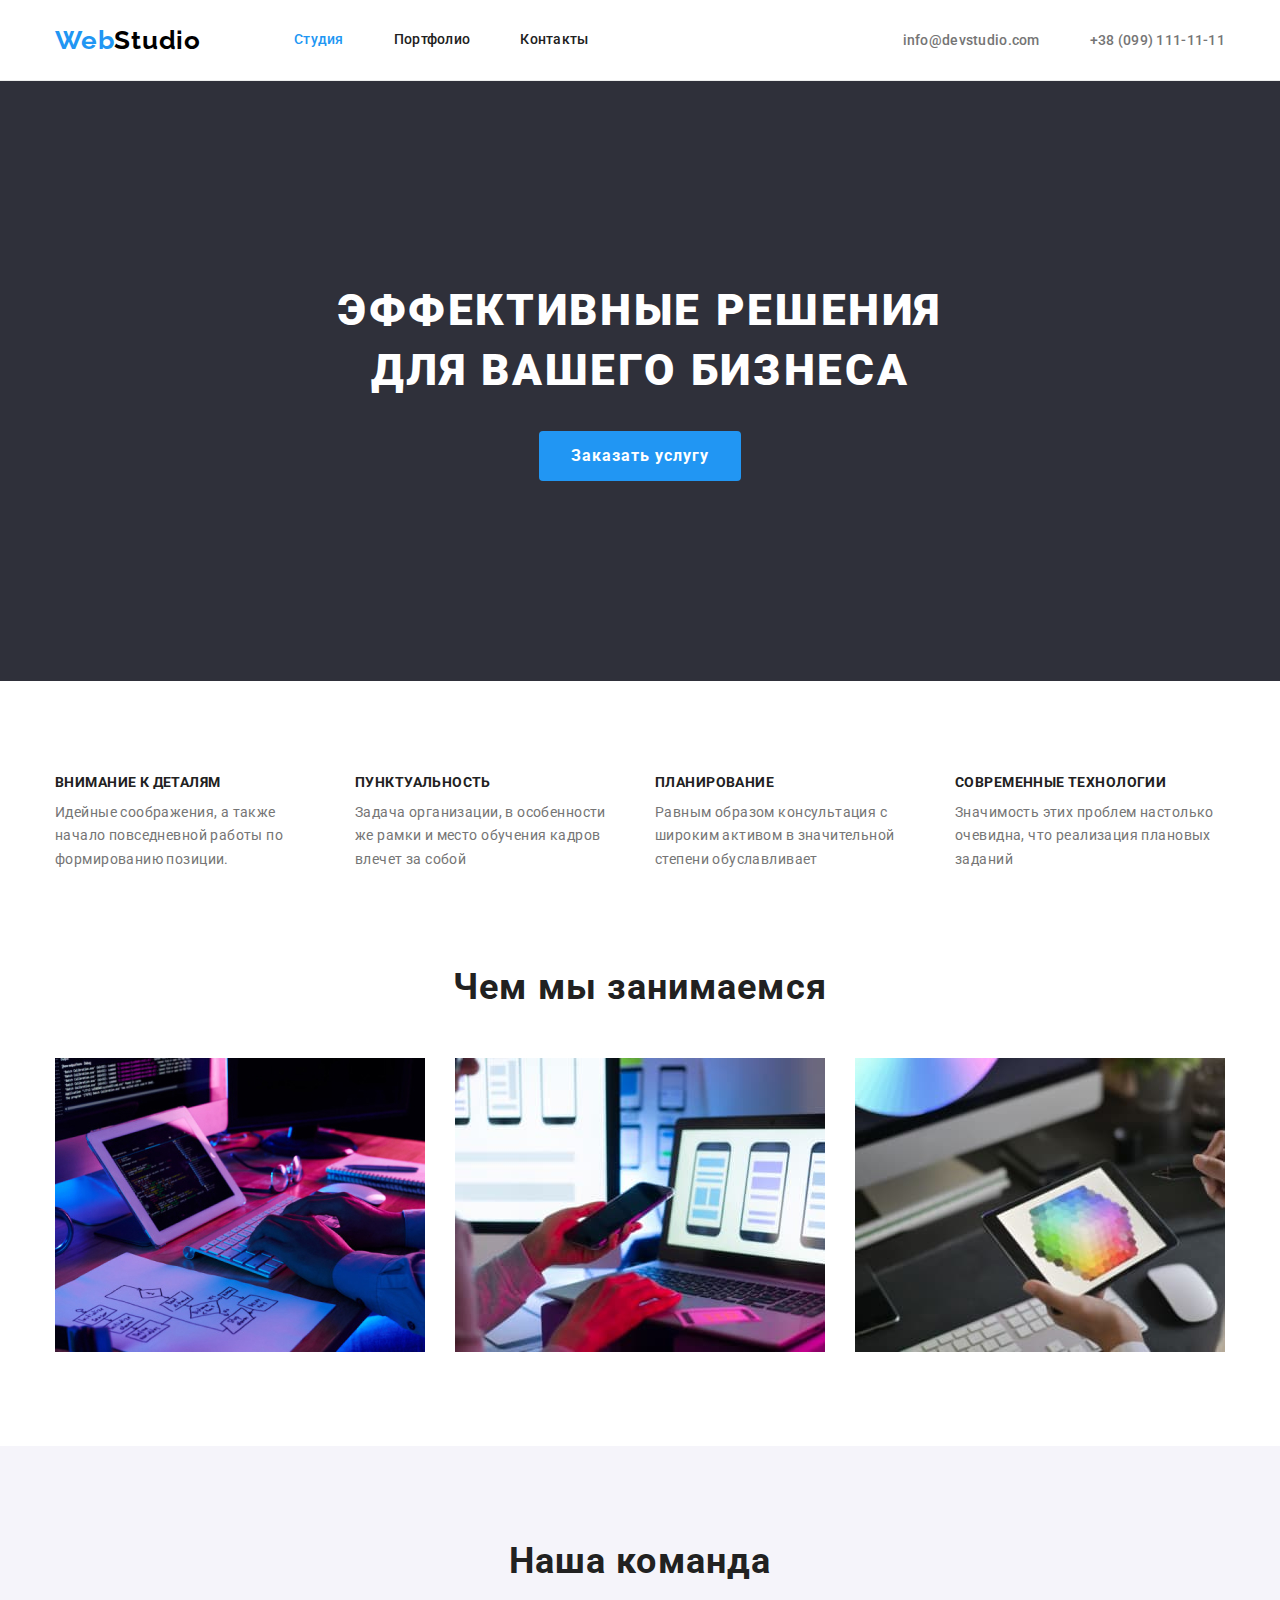
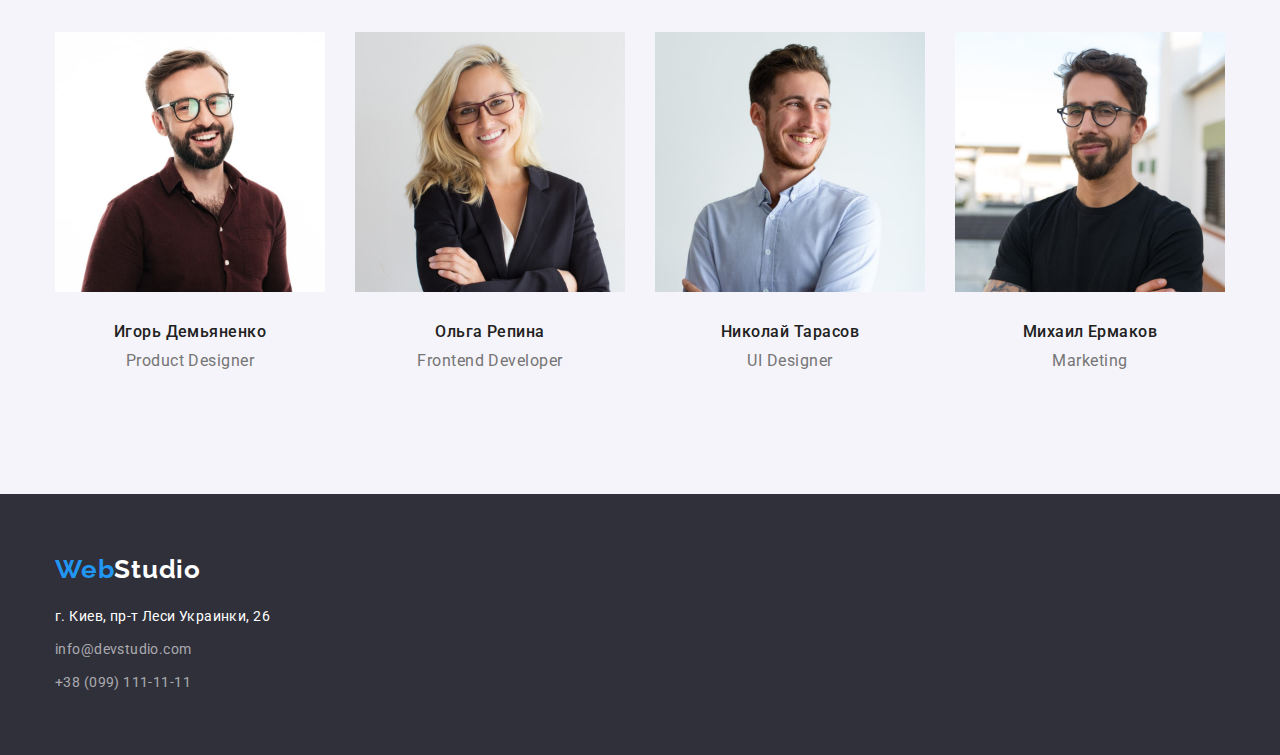
==== commit 079de297: "last correct job" ====
--- a/index.html
+++ b/index.html
@@ -114,7 +114,7 @@
       </section>
 
       <!-- секция команда -->
-      <section class="section team">
+      <section class="team-section">
         <div class="container">
           <h2 class="section-title">Наша команда</h2>
 
--- a/css/style.css
+++ b/css/style.css
@@ -211,64 +211,7 @@
 }
 
 
-/* button portfolio */
-/* если несколько кнопок в строку display:flex */
-
-.portfolio-button{
-
-display: flex;
-justify-content: center;
-margin-bottom: 50px;
-}
-
-.portfolio-button .item:not(:last-child)
-{
-margin-right: 8px;
-}
-.button {
-display:inline-block;
-border-radius:4px;
-padding: 6px 22px;
-text-align: center;
-min-width: 73px;
-color: var(--title-text-color);
-background-color:var(--button-portfolio-color);
-font-family: inherit;
-font-weight: 500;
-font-size: 16px;
-line-height: 1.6;
-letter-spacing: 0.03em;
-text-decoration: none;
-border:none;
-/* border-color: var(--button-portfolio-color); */
-
-}
-
-.button.current{
-border:none;
-color: var(--primery-white-color);
-background-color: var(--accent-color);
-font-family: inherit;
-font-weight: 500;
-font-size: 16px;
-line-height: 1.6;
-letter-spacing: 0.03em;
-text-decoration: none;
-}
-
-.button.primary:hover, 
-.button.primary:focus {
-border:none;
-color: var(--primery-white-color);
-background-color: var(--accent-color);
-border-color: var(--button-portfolio-color);
-font-family: inherit;
-font-weight: 500;
-font-size: 16px;
-line-height: 1.6;
-letter-spacing: 0.03em;
-text-decoration: none;
-}
+/*падинги всех секций*/
 .section{
 padding: 94px 0px;
 }
@@ -359,8 +302,9 @@
 /* section-Team */
 
 /* контейнер TEAM */
-.section.team{
+.team-section{
 background-color:var(--button-portfolio-color);
+padding: 94px 0px;
 }
 
 .team {
@@ -400,6 +344,75 @@
 /* Макет Портфолио */
 
 /* контейнер portfolio */
+.filters-title{
+position: absolute;
+white-space: nowrap;
+width: 1px;
+height: 1px;
+overflow: hidden;
+border: 0px;
+padding: 0px;
+clip: rect(0 0 0 0);
+clip-path: inset(50%);
+margin: -1px;
+}
+
+/* button portfolio */
+
+.portfolio-button {
+
+display: flex;
+justify-content: center;
+margin-bottom: 50px;
+}
+
+.portfolio-button .item:not(:last-child) {
+margin-right: 8px;
+}
+
+.button {
+display: inline-block;
+border-radius: 4px;
+padding: 6px 22px;
+text-align: center;
+min-width: 73px;
+color: var(--title-text-color);
+background-color: var(--button-portfolio-color);
+font-family: inherit;
+font-weight: 500;
+font-size: 16px;
+line-height: 1.6;
+letter-spacing: 0.03em;
+text-decoration: none;
+border: none;
+
+}
+
+.button.current {
+border: none;
+color: var(--primery-white-color);
+background-color: var(--accent-color);
+font-family: inherit;
+font-weight: 500;
+font-size: 16px;
+line-height: 1.6;
+letter-spacing: 0.03em;
+text-decoration: none;
+}
+
+.button.primary:hover,
+.button.primary:focus {
+border: none;
+color: var(--primery-white-color);
+background-color: var(--accent-color);
+border-color: var(--button-portfolio-color);
+font-family: inherit;
+font-weight: 500;
+font-size: 16px;
+line-height: 1.6;
+letter-spacing: 0.03em;
+text-decoration: none;
+}
 
 
 /* сетка для разметки 2 строки и более.. */
